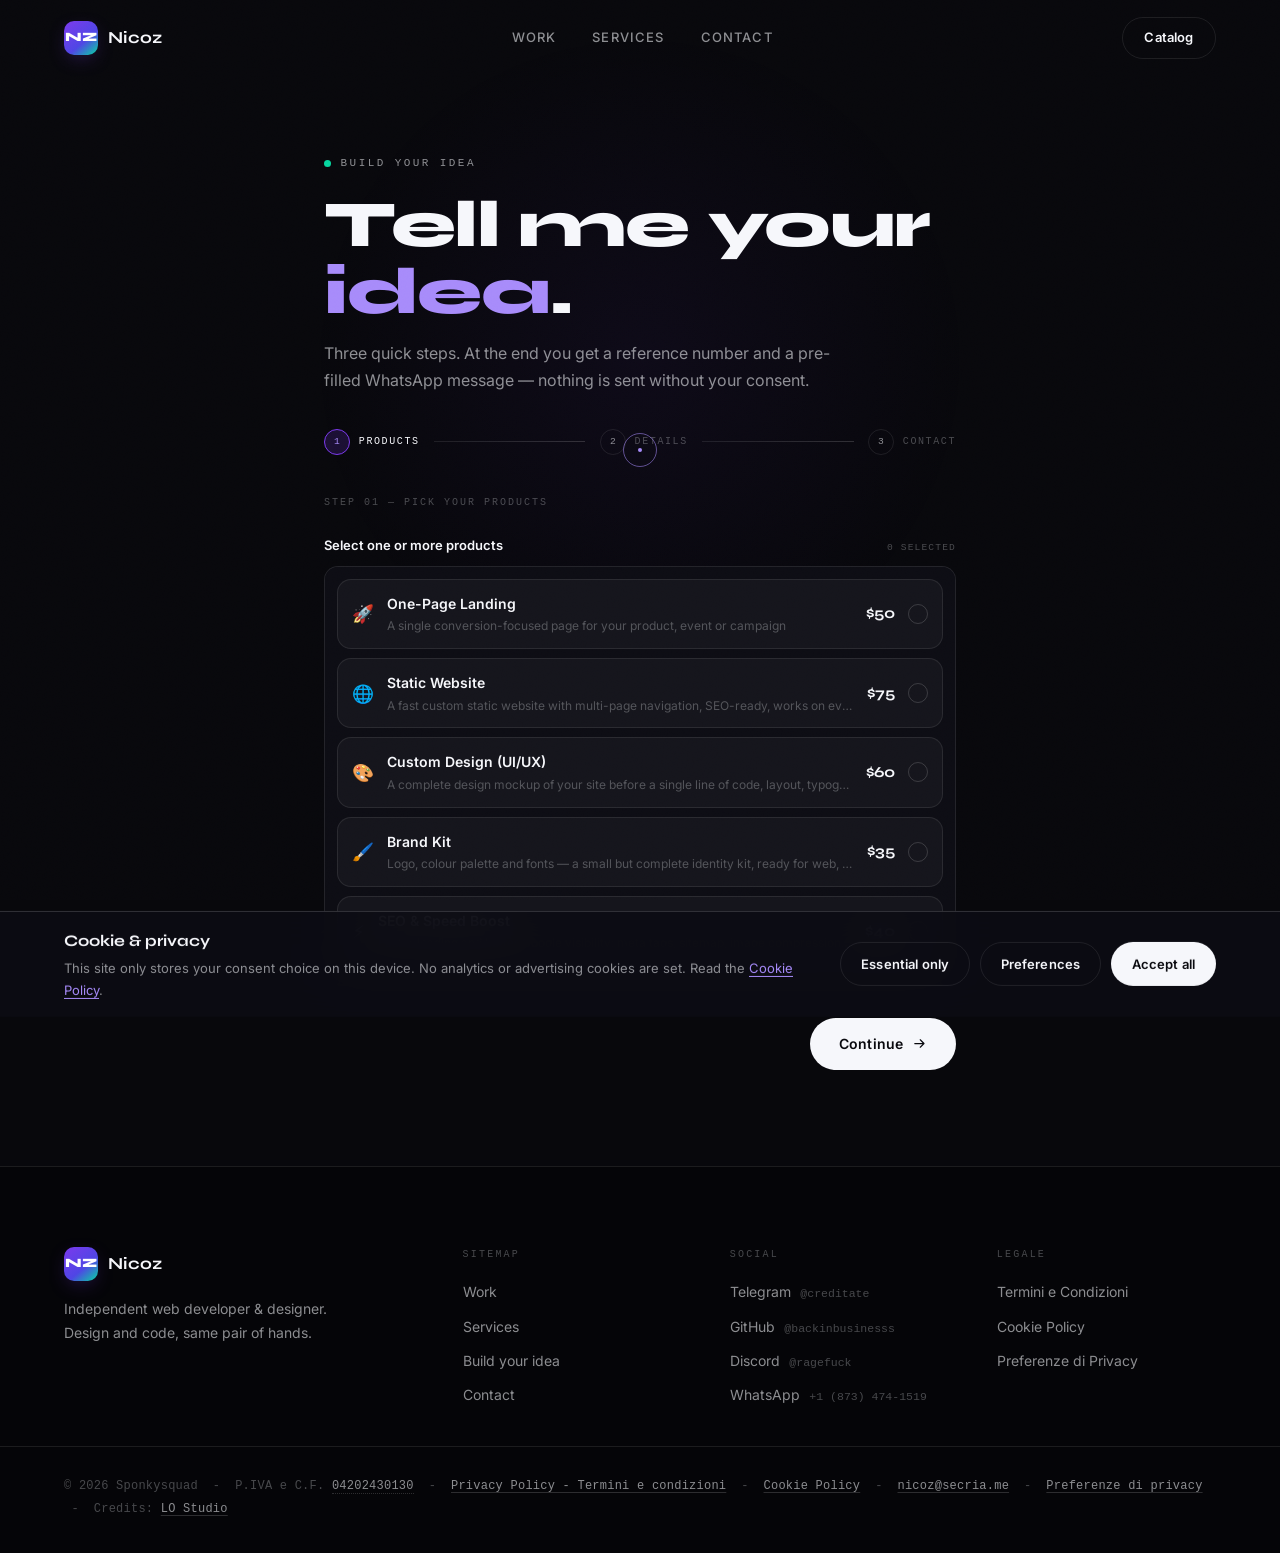
==== build.html @ 2b66bd03 "feat: catalogo servizi 4 categorie (Website/Discord/Telegram/App) + wizard Build Your Idea + fab; co" ====
<!DOCTYPE html>
<html lang="en">
<head>
  <meta charset="UTF-8" />
  <meta name="viewport" content="width=device-width, initial-scale=1.0" />
  <title>Nicoz — Build Your Idea</title>
  <meta name="description" content="Tell Nicoz about your project in three quick steps: pick the products, describe the idea, leave a contact. You get a reference number and a pre-filled WhatsApp message." />
  <meta name="theme-color" content="#08080c" />
  <meta name="color-scheme" content="dark" />

  <meta property="og:type" content="website" />
  <meta property="og:title" content="Nicoz — Build Your Idea" />
  <meta property="og:description" content="Describe your project in three steps and get a reference number right away." />
  <meta property="og:url" content="https://backinbusinesss.github.io/nicoz/build.html" />

  <link rel="icon" href="data:image/svg+xml,%3Csvg xmlns='http://www.w3.org/2000/svg' viewBox='0 0 64 64'%3E%3Crect width='64' height='64' rx='14' fill='%2308080c'/%3E%3Ctext x='32' y='43' font-family='Helvetica,Arial,sans-serif' font-size='30' font-weight='700' text-anchor='middle' fill='%237c3aed'%3ENZ%3C/text%3E%3C/svg%3E" />

  <link rel="preconnect" href="https://fonts.googleapis.com" />
  <link rel="preconnect" href="https://fonts.gstatic.com" crossorigin />
  <link href="https://fonts.googleapis.com/css2?family=Syne:wght@400;600;700;800&family=Inter:wght@300;400;500;600&display=swap" rel="stylesheet" />
  <link rel="stylesheet" href="css/style.css" />
  <link rel="stylesheet" href="css/catalog.css" />
</head>
<body data-page="build">

  <a class="skip-link" href="#main">Skip to content</a>

  <!-- ══ AMBIENT LAYERS ══ -->
  <div id="spotlight" aria-hidden="true"></div>
  <div id="cursor" aria-hidden="true"><span class="cursor-dot"></span></div>

  <!-- ══ HEADER ══ -->
  <header id="nav">
    <div class="nav-inner">
      <a href="index.html" class="nav-logo" aria-label="Nicoz — home">
        <span class="nav-logo-mark">NZ</span>
        <span class="nav-logo-word">Nicoz</span>
      </a>

      <nav class="nav-links" aria-label="Primary">
        <a href="index.html#projects" class="nav-link">Work</a>
        <a href="catalogo.html" class="nav-link">Services</a>
        <a href="index.html#contact" class="nav-link">Contact</a>
      </nav>

      <div class="nav-end">
        <a href="catalogo.html" class="btn btn-ghost nav-cta">Catalog</a>
        <button id="nav-toggle" class="nav-toggle" aria-label="Open menu" aria-expanded="false" aria-controls="nav-panel">
          <span></span><span></span>
        </button>
      </div>
    </div>
  </header>

  <div id="nav-panel" class="nav-panel" aria-hidden="true">
    <nav class="nav-panel-links" aria-label="Mobile">
      <a href="index.html#projects"><em>01</em>Work</a>
      <a href="catalogo.html"><em>02</em>Services</a>
      <a href="index.html#contact"><em>03</em>Contact</a>
    </nav>
    <div class="nav-panel-foot">
      <a href="https://t.me/creditate" target="_blank" rel="noopener">Telegram</a>
      <a href="https://github.com/backinbusinesss" target="_blank" rel="noopener">GitHub</a>
      <a href="https://discord.com/users/1417869399423062197" target="_blank" rel="noopener">Discord</a>
    </div>
  </div>

  <main id="main" class="c-main">
    <section class="wiz container" id="wiz">

      <!-- head -->
      <div class="wiz-head">
        <p class="eyebrow"><span class="blink-dot"></span> Build your idea</p>
        <h1 class="h2">Tell me your <em>idea</em>.</h1>
        <p>
          Three quick steps. At the end you get a reference number and a
          pre-filled WhatsApp message — nothing is sent without your consent.
        </p>
      </div>

      <!-- progress -->
      <div class="wiz-progress" aria-hidden="true">
        <div class="wp-item" data-step="1"><span class="wp-num">1</span><span>Products</span></div>
        <div class="wp-line"></div>
        <div class="wp-item" data-step="2"><span class="wp-num">2</span><span>Details</span></div>
        <div class="wp-line"></div>
        <div class="wp-item" data-step="3"><span class="wp-num">3</span><span>Contact</span></div>
      </div>

      <!-- ── STEP 1 — PRODUCTS ── -->
      <div class="wiz-panel active" id="step-1" data-step="1">
        <p class="wiz-panel-head">Step 01 — Pick your products</p>

        <div class="wiz-field">
          <div class="wiz-label">
            <span>Select one or more products</span>
            <small id="wiz-chip-count">0 selected</small>
          </div>
          <div class="wiz-chips" id="wiz-chips" role="group" aria-label="Product selection"></div>
          <p class="wiz-error" id="err-products">Select at least one product to continue.</p>
        </div>

        <div class="wiz-actions">
          <span></span>
          <button type="button" class="btn btn-solid wiz-next">
            <span>Continue</span>
            <svg viewBox="0 0 20 20" fill="currentColor" aria-hidden="true"><path fill-rule="evenodd" d="M3 10a.75.75 0 01.75-.75h10.19L10.47 5.53a.75.75 0 111.06-1.06l5 5a.75.75 0 010 1.06l-5 5a.75.75 0 11-1.06-1.06l3.47-3.47H3.75A.75.75 0 013 10z" clip-rule="evenodd"/></svg>
          </button>
        </div>
      </div>

      <!-- ── STEP 2 — PROJECT DETAILS ── -->
      <div class="wiz-panel" id="step-2" data-step="2">
        <p class="wiz-panel-head">Step 02 — Project details</p>

        <div class="wiz-field">
          <label class="wiz-label" for="f-project"><span>Project name <small style="text-transform:none;letter-spacing:0;">(optional)</small></span></label>
          <input class="wiz-input" id="f-project" type="text" maxlength="80"
                 placeholder="e.g. Bakery store, DJ portfolio, club site…" />
        </div>

        <div class="wiz-field">
          <label class="wiz-label" for="f-desc">
            <span>Describe your idea</span>
            <small><span id="desc-count">0</span>/500</small>
          </label>
          <textarea class="wiz-textarea" id="f-desc" maxlength="500"
            placeholder="What is it, who is it for, what should it do?"></textarea>
          <p class="wiz-error" id="err-desc">Write at least 10 characters.</p>
        </div>

        <div class="wiz-field">
          <div class="wiz-label">
            <span>Do you already have a design or mockup?</span>
            <small>optional</small>
          </div>
          <div class="wiz-options" id="f-design" role="group" aria-label="Design ready?"></div>
        </div>

        <div class="wiz-field" id="file-field">
          <div class="wiz-label">
            <span>Attach the mockup</span>
            <small>optional · image or PDF · max 5 MB</small>
          </div>
          <label class="wiz-file">
            <input type="file" id="f-file" accept="image/png,image/jpeg,image/webp,image/gif,application/pdf" />
            <svg viewBox="0 0 20 20" fill="currentColor" aria-hidden="true"><path fill-rule="evenodd" d="M10 3.75a.75.75 0 01.75.75v4.75h4.75a.75.75 0 010 1.5h-4.75v4.75a.75.75 0 01-1.5 0v-4.75H4.75a.75.75 0 010-1.5h4.75V4.5A.75.75 0 0110 3.75z" clip-rule="evenodd"/></svg>
            <b id="f-file-label">Attach optional file</b>
            <i>png · jpg · webp · gif · pdf</i>
          </label>
          <p class="wiz-hint">Without a backend this file is not uploaded — you can attach it in the WhatsApp chat.</p>
          <p class="wiz-error" id="err-file"></p>
        </div>

        <div class="wiz-field">
          <div class="wiz-label">
            <span>Do you need a domain or hosting?</span>
            <small>optional</small>
          </div>
          <div class="wiz-options" id="f-domain" role="group" aria-label="Domain or hosting?"></div>
        </div>

        <div class="wiz-field">
          <label class="wiz-label" for="f-date">
            <span>When would you like to launch?</span>
            <small>optional</small>
          </label>
          <input class="wiz-input" id="f-date" type="date" />
        </div>

        <div class="wiz-field">
          <div class="wiz-label">
            <span>Rough budget</span>
            <small>optional</small>
          </div>
          <div class="wiz-options" id="f-budget" role="group" aria-label="Budget range"></div>
        </div>

        <div class="wiz-actions">
          <button type="button" class="btn btn-ghost wiz-back">
            <svg viewBox="0 0 20 20" fill="currentColor" aria-hidden="true"><path fill-rule="evenodd" d="M17 10a.75.75 0 01-.75.75H6.06l3.47 3.47a.75.75 0 11-1.06 1.06l-5-5a.75.75 0 010-1.06l5-5a.75.75 0 111.06 1.06L6.06 9.25H16.25A.75.75 0 0117 10z" clip-rule="evenodd"/></svg>
            <span>Back</span>
          </button>
          <button type="button" class="btn btn-solid wiz-next">
            <span>Continue</span>
            <svg viewBox="0 0 20 20" fill="currentColor" aria-hidden="true"><path fill-rule="evenodd" d="M3 10a.75.75 0 01.75-.75h10.19L10.47 5.53a.75.75 0 111.06-1.06l5 5a.75.75 0 010 1.06l-5 5a.75.75 0 11-1.06-1.06l3.47-3.47H3.75A.75.75 0 013 10z" clip-rule="evenodd"/></svg>
          </button>
        </div>
      </div>

      <!-- ── STEP 3 — CONTACT + REVIEW ── -->
      <div class="wiz-panel" id="step-3" data-step="3">
        <p class="wiz-panel-head">Step 03 — Contact &amp; send</p>

        <div class="wiz-field">
          <label class="wiz-label" for="f-name"><span>Your name</span></label>
          <input class="wiz-input" id="f-name" type="text" maxlength="80"
                 placeholder="First and last name" />
          <p class="wiz-error" id="err-name">Please enter your name.</p>
        </div>

        <div class="wiz-field">
          <label class="wiz-label" for="f-email"><span>Email</span></label>
          <input class="wiz-input" id="f-email" type="email" maxlength="120"
                 placeholder="you@example.com" autocomplete="email" />
          <p class="wiz-error" id="err-email">Please enter a valid email address.</p>
        </div>

        <div class="wiz-field">
          <label class="wiz-label" for="f-phone">
            <span>WhatsApp number</span>
            <small>optional</small>
          </label>
          <input class="wiz-input" id="f-phone" type="tel" maxlength="40"
                 placeholder="+39 ··· ··· ····" autocomplete="tel" />
          <p class="wiz-error" id="err-phone">Required when WhatsApp is your preferred channel.</p>
        </div>

        <div class="wiz-field">
          <div class="wiz-label">
            <span>Preferred contact channel</span>
            <small>optional</small>
          </div>
          <div class="wiz-options" id="f-channel" role="group" aria-label="Preferred channel"></div>
        </div>

        <div class="wiz-field">
          <label class="wiz-label" for="f-notes">
            <span>Extra notes</span>
            <small>optional</small>
          </label>
          <textarea class="wiz-textarea" id="f-notes" maxlength="500"
            placeholder="Anything else Nicoz should know…"></textarea>
        </div>

        <div class="wiz-field">
          <div class="wiz-label"><span>Summary</span><small>review before sending</small></div>
          <div class="wiz-review" id="wiz-review"></div>
        </div>

        <div class="wiz-actions">
          <button type="button" class="btn btn-ghost wiz-back">
            <svg viewBox="0 0 20 20" fill="currentColor" aria-hidden="true"><path fill-rule="evenodd" d="M17 10a.75.75 0 01-.75.75H6.06l3.47 3.47a.75.75 0 11-1.06 1.06l-5-5a.75.75 0 010-1.06l5-5a.75.75 0 111.06 1.06L6.06 9.25H16.25A.75.75 0 0117 10z" clip-rule="evenodd"/></svg>
            <span>Back</span>
          </button>
          <button type="button" class="btn btn-solid" id="wiz-submit">
            <span>Send request</span>
            <svg viewBox="0 0 20 20" fill="currentColor" aria-hidden="true"><path fill-rule="evenodd" d="M3 10a.75.75 0 01.75-.75h10.19L10.47 5.53a.75.75 0 111.06-1.06l5 5a.75.75 0 010 1.06l-5 5a.75.75 0 11-1.06-1.06l3.47-3.47H3.75A.75.75 0 013 10z" clip-rule="evenodd"/></svg>
          </button>
        </div>
      </div>

      <!-- ── SUCCESS ── -->
      <div class="wiz-panel" id="step-success" data-step="4">
        <div class="wiz-success">
          <span class="ws-check" aria-hidden="true">✓</span>
          <h2>Your request is ready.</h2>
          <span class="selectable ref" id="ws-ref">#IDEA-0000</span>
          <p>
            One more tap and it lands on WhatsApp, already filled with your
            products, details and contact info. You can edit the message
            before sending.
          </p>
          <div class="ws-actions">
            <a class="btn btn-solid" id="ws-wa" target="_blank" rel="noopener" href="#">
              <span>Open WhatsApp</span>
              <svg viewBox="0 0 20 20" fill="currentColor" aria-hidden="true"><path fill-rule="evenodd" d="M3 10a.75.75 0 01.75-.75h10.19L10.47 5.53a.75.75 0 111.06-1.06l5 5a.75.75 0 010 1.06l-5 5a.75.75 0 11-1.06-1.06l3.47-3.47H3.75A.75.75 0 013 10z" clip-rule="evenodd"/></svg>
            </a>
            <a class="btn btn-ghost" id="ws-mail" href="#">
              <span>Email instead</span>
              <svg viewBox="0 0 20 20" fill="currentColor" aria-hidden="true"><path fill-rule="evenodd" d="M3 10a.75.75 0 01.75-.75h10.19L10.47 5.53a.75.75 0 111.06-1.06l5 5a.75.75 0 010 1.06l-5 5a.75.75 0 11-1.06-1.06l3.47-3.47H3.75A.75.75 0 013 10z" clip-rule="evenodd"/></svg>
            </a>
          </div>
          <p class="ws-note">
            Tip: keep the reference number — quote it in any follow-up.
            You can also reach Nicoz directly at
            <a href="mailto:nicoz@secria.me" style="color: var(--mint);">nicoz@secria.me</a>.
          </p>
        </div>
      </div>

    </section>
  </main>

  <!-- ═══════════════════════════════
       FOOTER
  ═══════════════════════════════ -->
  <footer id="footer">
    <div class="container footer-grid">

      <div class="footer-brand">
        <a href="index.html" class="nav-logo" aria-label="Nicoz — home">
          <span class="nav-logo-mark">NZ</span>
          <span class="nav-logo-word">Nicoz</span>
        </a>
        <p class="footer-tag">Independent web developer &amp; designer. Design and code, same pair of hands.</p>
      </div>

      <nav class="footer-col" aria-label="Footer sitemap">
        <h4>Sitemap</h4>
        <a href="index.html#projects">Work</a>
        <a href="catalogo.html">Services</a>
        <a href="build.html">Build your idea</a>
        <a href="index.html#contact">Contact</a>
      </nav>

      <nav class="footer-col" aria-label="Footer social">
        <h4>Social</h4>
        <a href="https://t.me/creditate" target="_blank" rel="noopener">Telegram <span>@creditate</span></a>
        <a href="https://github.com/backinbusinesss" target="_blank" rel="noopener">GitHub <span>@backinbusinesss</span></a>
        <a href="https://discord.com/users/1417869399423062197" target="_blank" rel="noopener">Discord <span>@ragefuck</span></a>
        <a href="https://wa.me/18734741519" target="_blank" rel="noopener">WhatsApp <span>+1 (873) 474-1519</span></a>
      </nav>

      <div class="footer-col" aria-label="Footer legal">
        <h4>Legale</h4>
        <a href="termini.html">Termini e Condizioni</a>
        <a href="cookie.html">Cookie Policy</a>
        <a href="cookie.html#preferenze" data-open-consent>Preferenze di Privacy</a>
      </div>

    </div>

    <div class="container footer-legal">
      <p class="footer-vat">
        © 2026 Sponkysquad &nbsp;-&nbsp; P.IVA e C.F. <span class="selectable">04202430130</span>
        &nbsp;-&nbsp;
        <a href="https://www.sponkysquad.it/wp-content/themes/foundation/documents/termini-condizioni-sponkyquad.pdf" target="_blank" rel="noopener noreferrer">Privacy Policy - Termini e condizioni</a>
        &nbsp;-&nbsp;
        <a href="https://www.iubenda.com/privacy-policy/33780354/cookie-policy" target="_blank" rel="noopener noreferrer">Cookie Policy</a>
        &nbsp;-&nbsp;
        <a href="mailto:nicoz@secria.me">nicoz@secria.me</a>
        &nbsp;-&nbsp;
        <a href="#" data-open-consent>Preferenze di privacy</a>
        &nbsp;-&nbsp;
        Credits: <a href="https://www.linoolmostudio.it/" target="_blank" rel="noopener noreferrer">LO Studio</a>
      </p>
    </div>
  </footer>

  <!-- ══ CONSENT BANNER ══ -->
  <div id="consent" class="consent" role="dialog" aria-modal="false" aria-labelledby="consent-title" aria-hidden="true">
    <div class="consent-inner">
      <div class="consent-copy">
        <h3 id="consent-title">Cookie &amp; privacy</h3>
        <p>
          This site only stores your consent choice on this device.
          No analytics or advertising cookies are set.
          Read the <a href="cookie.html">Cookie Policy</a>.
        </p>
      </div>
      <div class="consent-actions">
        <button class="btn btn-ghost" data-consent="essential">Essential only</button>
        <button class="btn btn-ghost" data-open-consent>Preferences</button>
        <button class="btn btn-solid" data-consent="all">Accept all</button>
      </div>
    </div>
  </div>

  <!-- ══ CONSENT PREFERENCES MODAL ══ -->
  <div id="consent-modal" class="modal" role="dialog" aria-modal="true" aria-labelledby="modal-title" aria-hidden="true">
    <div class="modal-backdrop" data-close-modal></div>
    <div class="modal-panel">
      <header class="modal-head">
        <h3 id="modal-title">Privacy preferences</h3>
        <button class="modal-close" data-close-modal aria-label="Close preferences">✕</button>
      </header>

      <div class="modal-body">
        <label class="toggle is-locked">
          <span>
            <b>Strictly necessary</b>
            <i>Required to remember this choice. Always active.</i>
          </span>
          <input type="checkbox" checked disabled />
          <em class="switch" aria-hidden="true"></em>
        </label>

        <label class="toggle">
          <span>
            <b>Experience</b>
            <i>Remembers interface preferences such as reduced motion.</i>
          </span>
          <input type="checkbox" data-consent-key="experience" />
          <em class="switch" aria-hidden="true"></em>
        </label>

        <label class="toggle">
          <span>
            <b>Analytics</b>
            <i>Reserved. No analytics tool is installed on this site today.</i>
          </span>
          <input type="checkbox" data-consent-key="analytics" />
          <em class="switch" aria-hidden="true"></em>
        </label>

        <p class="modal-foot">
          Full detail in the <a href="cookie.html">Cookie Policy</a>.
          You can change this at any time from the footer.
        </p>
      </div>

      <footer class="modal-actions">
        <button class="btn btn-ghost" data-consent="essential">Essential only</button>
        <button class="btn btn-solid" data-consent="save">Save preferences</button>
      </footer>
    </div>
  </div>

  <script src="https://cdnjs.cloudflare.com/ajax/libs/gsap/3.12.2/gsap.min.js"></script>
  <script src="js/app.js"></script>
  <script src="js/fab.js"></script>
  <script src="js/build.js"></script>
</body>
</html>
---- css/style.css ----
/* ═══════════════════════════════════════════════════════════
   NICOZ PORTFOLIO
   Tokens → base → cursor/loader → nav → hero → reel → about
   → contact → footer → consent → legal → responsive
   ═══════════════════════════════════════════════════════════ */

/* ── 1. TOKENS ─────────────────────────────────────────── */
:root {
  --bg:        #08080c;
  --bg-raise:  #0d0d14;
  --bg-sunken: #050508;
  --surface:   rgba(255,255,255,.035);
  --border:    rgba(255,255,255,.09);
  --border-str:rgba(255,255,255,.16);

  --violet:    #7c3aed;
  --violet-2:  #a78bfa;
  --mint:      #06d6a0;
  --white:     #f6f7fb;
  --muted:     rgba(246,247,251,.56);
  --dimmed:    rgba(246,247,251,.28);

  --font-h:    'Syne', system-ui, sans-serif;
  --font-b:    'Inter', system-ui, sans-serif;
  --font-m:    ui-monospace, SFMono-Regular, 'SF Mono', Menlo, Consolas, monospace;

  --ease:      cubic-bezier(.16,1,.3,1);
  --ease-io:   cubic-bezier(.65,0,.35,1);

  --pad-x:     clamp(1.25rem, 5vw, 4rem);
  --maxw:      1320px;
  --sect-y:    clamp(6rem, 13vh, 10rem);
  --r-sm:      8px;
  --r-md:      14px;
  --r-lg:      22px;
  --r-pill:    100px;
}

/* ── 2. BASE ───────────────────────────────────────────── */
*, *::before, *::after { box-sizing: border-box; margin: 0; padding: 0; }

html { scroll-behavior: smooth; -webkit-text-size-adjust: 100%; }

body {
  background: var(--bg);
  color: var(--white);
  font-family: var(--font-b);
  font-size: 1rem;
  line-height: 1.65;
  font-weight: 400;
  -webkit-font-smoothing: antialiased;
  -moz-osx-font-smoothing: grayscale;
  overflow-x: hidden;
  text-rendering: optimizeLegibility;
}

img, svg, canvas { display: block; max-width: 100%; }
a { color: inherit; text-decoration: none; }
button { font: inherit; color: inherit; background: none; border: none; cursor: pointer; }
em { font-style: normal; color: var(--violet-2); }

/* Text selection is off by design; legal pages and anything marked
   .selectable stay copyable (people copy the P.IVA, addresses, keys). */
* { -webkit-user-select: none; user-select: none; }
.legal-page, .selectable, .legal-page * { -webkit-user-select: text; user-select: text; }
.legal-page { cursor: auto; }
.legal-page #cursor, .legal-page #spotlight { display: none; }

::selection { background: var(--violet); color: #fff; }
::-webkit-scrollbar { width: 6px; }
::-webkit-scrollbar-track { background: var(--bg-sunken); }
::-webkit-scrollbar-thumb { background: #2a2440; border-radius: 3px; }
::-webkit-scrollbar-thumb:hover { background: var(--violet); }

:focus-visible {
  outline: 2px solid var(--mint);
  outline-offset: 3px;
  border-radius: 4px;
}

.container { width: 100%; max-width: var(--maxw); margin-inline: auto; padding-inline: var(--pad-x); }

.sr-only {
  position: absolute; width: 1px; height: 1px;
  padding: 0; margin: -1px; overflow: hidden;
  clip: rect(0,0,0,0); white-space: nowrap; border: 0;
}

.skip-link {
  position: fixed; top: -100px; left: var(--pad-x);
  z-index: 10000;
  background: var(--violet); color: #fff;
  padding: .75rem 1.25rem; border-radius: 0 0 var(--r-sm) var(--r-sm);
  font-size: .85rem; font-weight: 600;
  transition: top .25s var(--ease);
}
.skip-link:focus { top: 0; }

/* ── 3. TYPOGRAPHY SCALE ───────────────────────────────── */
.h2 {
  font-family: var(--font-h);
  font-size: clamp(2.25rem, 5.2vw, 4.1rem);
  font-weight: 800;
  line-height: 1.02;
  letter-spacing: -.02em;
}

.eyebrow {
  display: inline-flex;
  align-items: center;
  gap: .6rem;
  font-family: var(--font-m);
  font-size: .6875rem;
  font-weight: 500;
  letter-spacing: .22em;
  text-transform: uppercase;
  color: var(--violet-2);
}

.blink-dot {
  width: 7px; height: 7px; flex: none;
  border-radius: 50%;
  background: var(--mint);
  box-shadow: 0 0 0 0 rgba(6,214,160,.55);
  animation: blink 2.4s ease-out infinite;
}
@keyframes blink {
  0%   { box-shadow: 0 0 0 0 rgba(6,214,160,.5); opacity: 1; }
  60%  { box-shadow: 0 0 0 7px rgba(6,214,160,0); opacity: .75; }
  100% { box-shadow: 0 0 0 0 rgba(6,214,160,0); opacity: 1; }
}

/* ── 4. BUTTONS ────────────────────────────────────────── */
.btn {
  --btn-bg: transparent;
  --btn-fg: var(--white);
  --btn-bd: var(--border);
  display: inline-flex; align-items: center; justify-content: center; gap: .55rem;
  font-size: .875rem; font-weight: 600; letter-spacing: .01em;
  padding: .85rem 1.75rem;
  border-radius: var(--r-pill);
  border: 1px solid var(--btn-bd);
  background: var(--btn-bg);
  color: var(--btn-fg);
  position: relative;
  transition: background .3s var(--ease), border-color .3s var(--ease),
              color .3s var(--ease), box-shadow .3s var(--ease);
}
.btn svg { width: 17px; height: 17px; }

.btn-solid {
  --btn-bg: var(--white);
  --btn-fg: #0a0a0f;
  --btn-bd: transparent;
}
.btn-solid:hover { box-shadow: 0 12px 34px -12px rgba(255,255,255,.42); }

.btn-ghost:hover { --btn-bd: var(--border-str); --btn-fg: #fff; }

/* ── 5. CUSTOM CURSOR ──────────────────────────────────── */
#cursor {
  position: fixed; top: 0; left: 0;
  width: 34px; height: 34px;
  border: 1px solid rgba(167,139,250,.55);
  border-radius: 50%;
  pointer-events: none;
  z-index: 9990;
  transform: translate(-50%,-50%);
  transition: width .3s var(--ease), height .3s var(--ease),
              border-color .3s var(--ease), opacity .3s var(--ease);
  will-change: transform;
}
#cursor .cursor-dot {
  position: absolute; top: 50%; left: 50%;
  width: 4px; height: 4px; border-radius: 50%;
  background: var(--violet-2);
  transform: translate(-50%,-50%);
  transition: background .3s var(--ease), transform .3s var(--ease);
}
#cursor.is-hover  { width: 58px; height: 58px; border-color: rgba(6,214,160,.55); }
#cursor.is-hover .cursor-dot { background: var(--mint); transform: translate(-50%,-50%) scale(.7); }
#cursor.is-down   { width: 22px; height: 22px; border-color: var(--mint); }

@media (hover: none), (pointer: coarse) {
  #cursor, #spotlight { display: none !important; }
}
@media (hover: hover) and (pointer: fine) {
  body, a, button, label, input { cursor: none; }
}

/* ── 6. LOADER ─────────────────────────────────────────── */
#loader {
  position: fixed; inset: 0;
  z-index: 9500;
  background: var(--bg);
  display: flex; flex-direction: column;
  align-items: center; justify-content: center;
  gap: 1.75rem;
  transition: opacity .7s var(--ease), visibility .7s;
}
#loader.out { opacity: 0; visibility: hidden; }
.loader-mark {
  font-family: var(--font-h);
  font-size: clamp(2.5rem, 9vw, 5.5rem);
  font-weight: 800;
  letter-spacing: .3em;
  padding-left: .3em; /* optically re-centre the tracking */
  color: var(--white);
  animation: loaderMark 1s var(--ease) both;
}
@keyframes loaderMark {
  from { opacity: 0; transform: translateY(14px); letter-spacing: .5em; }
  to   { opacity: 1; transform: none; }
}
.loader-track {
  width: min(220px, 50vw); height: 2px;
  background: rgba(255,255,255,.09);
  overflow: hidden;
}
.loader-fill {
  display: block; height: 100%; width: 0;
  background: linear-gradient(90deg, var(--violet), var(--mint));
  animation: loaderFill 1.35s var(--ease) forwards;
}
@keyframes loaderFill { to { width: 100%; } }
.loader-meta {
  font-family: var(--font-m);
  font-size: .625rem; letter-spacing: .2em;
  text-transform: uppercase; color: var(--dimmed);
}

/* ── 7. NAV ────────────────────────────────────────────── */
#nav {
  position: fixed; inset: 0 0 auto 0;
  z-index: 900;
  transition: background .35s var(--ease), border-color .35s var(--ease);
  border-bottom: 1px solid transparent;
}
#nav.scrolled {
  background: rgba(8,8,12,.82);
  backdrop-filter: blur(18px) saturate(1.2);
  -webkit-backdrop-filter: blur(18px) saturate(1.2);
  border-bottom-color: var(--border);
}
.nav-inner {
  height: 76px;
  display: flex; align-items: center; justify-content: space-between;
  gap: 2rem;
  padding-inline: var(--pad-x);
}

.nav-logo { display: inline-flex; align-items: center; gap: .6rem; }
.nav-logo-mark {
  display: grid; place-items: center;
  width: 34px; height: 34px;
  border-radius: 10px;
  background: linear-gradient(140deg, var(--violet), #4f46e5 60%, var(--mint));
  color: #fff;
  font-family: var(--font-h); font-size: .8rem; font-weight: 800;
  letter-spacing: .02em;
  box-shadow: 0 6px 22px -10px rgba(124,58,237,.9);
}
.nav-logo-word {
  font-family: var(--font-h);
  font-size: 1.05rem; font-weight: 700; letter-spacing: .01em;
}

.nav-links { display: flex; gap: 2.25rem; }
.nav-link {
  position: relative;
  font-size: .8125rem; font-weight: 500;
  letter-spacing: .09em; text-transform: uppercase;
  color: var(--muted);
  padding-block: .35rem;
  transition: color .3s var(--ease);
}
.nav-link::after {
  content: ''; position: absolute; left: 0; bottom: 0;
  width: 100%; height: 1px;
  background: var(--violet-2);
  transform: scaleX(0); transform-origin: right;
  transition: transform .35s var(--ease);
}
.nav-link:hover { color: var(--white); }
.nav-link:hover::after { transform: scaleX(1); transform-origin: left; }

.nav-end { display: flex; align-items: center; gap: .75rem; }
.nav-cta { padding: .6rem 1.35rem; font-size: .8125rem; }

.nav-toggle {
  display: none;
  width: 42px; height: 42px;
  border: 1px solid var(--border);
  border-radius: 50%;
  position: relative;
}
.nav-toggle span {
  position: absolute; left: 50%; top: 50%;
  width: 16px; height: 1.5px;
  background: var(--white);
  transition: transform .35s var(--ease);
}
.nav-toggle span:nth-child(1) { transform: translate(-50%,-4px); }
.nav-toggle span:nth-child(2) { transform: translate(-50%, 4px); }
body.menu-open .nav-toggle span:nth-child(1) { transform: translate(-50%,-50%) rotate(45deg); }
body.menu-open .nav-toggle span:nth-child(2) { transform: translate(-50%,-50%) rotate(-45deg); }

.nav-panel {
  position: fixed; inset: 0;
  /* Sibling of #nav: 890 sits above page content but below the header bar
     (900), so the logo and the close button stay clickable over the panel. */
  z-index: 890;
  width: 100%;
  height: 100vh;
  height: 100svh;
  overflow-y: auto;
  background: var(--bg);
  padding: 6.5rem var(--pad-x) 3rem;
  display: flex; flex-direction: column; justify-content: space-between;
  opacity: 0; visibility: hidden;
  transition: opacity .4s var(--ease), visibility .4s;
}
body.menu-open .nav-panel { opacity: 1; visibility: visible; }
.nav-panel-links { display: flex; flex-direction: column; gap: .25rem; }
.nav-panel-links a {
  display: flex; align-items: baseline; gap: 1rem;
  font-family: var(--font-h);
  font-size: clamp(2.25rem, 11vw, 3.5rem);
  font-weight: 800; line-height: 1.25;
  border-bottom: 1px solid var(--border);
  padding-block: .6rem;
}
.nav-panel-links a em {
  font-family: var(--font-m);
  font-size: .75rem; letter-spacing: .1em;
  color: var(--violet-2);
}
.nav-panel-foot { display: flex; flex-wrap: wrap; gap: 1.5rem; }
.nav-panel-foot a {
  font-family: var(--font-m); font-size: .75rem;
  letter-spacing: .12em; text-transform: uppercase;
  color: var(--muted);
}

/* ── 8. HERO ───────────────────────────────────────────── */
#hero {
  position: relative;
  min-height: 100svh;
  display: flex; align-items: center;
  overflow: hidden;
  isolation: isolate;
}
#three-bg {
  position: absolute; inset: 0;
  width: 100%; height: 100%;
  z-index: -2;
  background:
    radial-gradient(ellipse 70% 55% at 62% 38%, rgba(124,58,237,.17) 0%, transparent 62%),
    radial-gradient(ellipse 55% 45% at 18% 74%, rgba(6,214,160,.07) 0%, transparent 58%),
    linear-gradient(180deg, var(--bg) 0%, #0a0a11 55%, var(--bg) 100%);
}
.hero-grid-overlay {
  position: absolute; inset: 0;
  z-index: -1;
  background-image:
    linear-gradient(rgba(124,58,237,.055) 1px, transparent 1px),
    linear-gradient(90deg, rgba(124,58,237,.055) 1px, transparent 1px);
  background-size: 72px 72px;
  mask-image: radial-gradient(ellipse 90% 70% at 50% 45%, #000 25%, transparent 78%);
  -webkit-mask-image: radial-gradient(ellipse 90% 70% at 50% 45%, #000 25%, transparent 78%);
  animation: gridDrift 26s linear infinite;
}
@keyframes gridDrift {
  to { background-position: 72px 72px, 72px 72px; }
}

.hero-inner { position: relative; z-index: 2; padding-block: 9rem 8rem; }

.hero-eyebrow { margin-bottom: 1.75rem; }

.hero-name {
  font-family: var(--font-h);
  font-size: clamp(4.25rem, 17.5vw, 15rem);
  font-weight: 800;
  line-height: .84;
  letter-spacing: -.035em;
  margin-bottom: 1.5rem;
}
.hero-name .word { display: inline-block; overflow: hidden; vertical-align: bottom; }
.hero-name .word > span { display: inline-block; will-change: transform; }

.hero-role {
  font-family: var(--font-h);
  font-size: clamp(.95rem, 2.2vw, 1.5rem);
  font-weight: 500;
  letter-spacing: .12em;
  text-transform: uppercase;
  color: var(--muted);
  margin-bottom: 1.5rem;
  display: flex; flex-wrap: wrap; align-items: center; gap: .6rem;
}
.hero-role .sep { color: var(--violet); }

.hero-desc {
  max-width: 34ch;
  font-size: clamp(1rem, 1.6vw, 1.2rem);
  line-height: 1.7;
  color: var(--muted);
  margin-bottom: 2.5rem;
}
.hero-desc em { color: var(--white); font-weight: 500; }

.hero-cta { display: flex; flex-wrap: wrap; gap: .875rem; }

.hero-meta {
  position: absolute;
  right: var(--pad-x); bottom: clamp(2.5rem, 8vh, 5rem);
  z-index: 2;
  display: flex; flex-direction: column; gap: 1.25rem;
  text-align: right;
}
.hero-meta dt {
  font-family: var(--font-m);
  font-size: .625rem; letter-spacing: .2em;
  text-transform: uppercase; color: var(--dimmed);
  margin-bottom: .3rem;
}
.hero-meta dd {
  font-size: .8125rem; color: var(--muted);
  display: flex; align-items: center; justify-content: flex-end; gap: .5rem;
}

.hero-scroll-hint {
  position: absolute;
  left: var(--pad-x); bottom: clamp(2rem, 6vh, 3.5rem);
  z-index: 2;
  display: flex; align-items: center; gap: .75rem;
}
.hero-scroll-hint span {
  font-family: var(--font-m);
  font-size: .625rem; letter-spacing: .22em;
  text-transform: uppercase; color: var(--dimmed);
}
.hero-scroll-hint i {
  width: 60px; height: 1px;
  background: linear-gradient(90deg, var(--violet), transparent);
  transform-origin: left;
  animation: scrollLine 2.4s var(--ease-io) infinite;
}
@keyframes scrollLine {
  0%,100% { transform: scaleX(.3); opacity: .5; }
  50%     { transform: scaleX(1);   opacity: 1; }
}

/* ── 9. MARQUEE ────────────────────────────────────────── */
.marquee {
  overflow: hidden;
  padding-block: 1.1rem;
  background: var(--bg-raise);
  border-block: 1px solid var(--border);
  mask-image: linear-gradient(90deg, transparent, #000 8%, #000 92%, transparent);
  -webkit-mask-image: linear-gradient(90deg, transparent, #000 8%, #000 92%, transparent);
}
.marquee-track {
  display: flex; align-items: center; gap: 2.25rem;
  width: max-content;
  animation: marquee 34s linear infinite;
}
.marquee-track span {
  font-family: var(--font-m);
  font-size: .7rem; font-weight: 500;
  letter-spacing: .22em; text-transform: uppercase;
  color: var(--muted);
}
.marquee-track i { color: var(--violet); font-style: normal; font-size: .6rem; }
@keyframes marquee { to { transform: translateX(-50%); } }

/* ── 10. PROJECTS REEL ─────────────────────────────────── */
#projects-wrapper { position: relative; }
#projects-sticky {
  position: sticky; top: 0;
  height: 100svh;
  overflow: hidden;
  perspective: 1200px;
  background: var(--bg);
}

.reel-counter {
  position: absolute; top: 100px; left: var(--pad-x);
  z-index: 6;
  font-family: var(--font-m);
  font-size: .6875rem; letter-spacing: .18em;
  color: var(--dimmed);
  display: flex; gap: .4rem;
}
.reel-counter #reelIndex { color: var(--white); }
.reel-counter-sep { color: var(--violet); }

.proj-intro {
  position: absolute; top: 50%; left: 50%;
  transform: translate(-50%,-50%);
  z-index: 5;
  text-align: center;
  width: min(90vw, 720px);
  transition: opacity .5s var(--ease), transform .5s var(--ease);
  pointer-events: none;
}
.proj-intro.hidden { opacity: 0; transform: translate(-50%,-58%); }
.proj-intro .h2 { margin-block: .85rem 1.1rem; }
.proj-intro-hint {
  font-family: var(--font-m);
  font-size: .6875rem; letter-spacing: .22em;
  text-transform: uppercase; color: var(--dimmed);
}
.proj-intro-hint::after { content: ' ↓'; animation: bounce 1s var(--ease-io) infinite alternate; }
@keyframes bounce { to { transform: translateY(5px); } }

.stage-3d {
  position: absolute; inset: 0;
  display: flex; align-items: center; justify-content: center;
  transform-style: preserve-3d;
  transition: filter .2s linear;
}
.stage-3d.fast-scroll { filter: blur(1.1px); }

/* ── 11. PROJECT CARD ──────────────────────────────────── */
.pcard {
  position: absolute;
  width: min(1060px, 92vw);
  display: grid;
  grid-template-columns: 1.25fr 1fr;
  gap: clamp(1.75rem, 4vw, 3.5rem);
  align-items: center;
  opacity: 0;
  pointer-events: none;
  will-change: transform, opacity;
}
.pcard.active { pointer-events: auto; }

.pcard-visual { perspective: 1400px; }

.pcard-info { display: flex; flex-direction: column; gap: 1rem; align-items: flex-start; }
.pcard-top {
  display: flex; align-items: center; gap: 1rem;
  width: 100%;
}
.pcard-index {
  font-family: var(--font-m);
  font-size: .6875rem; letter-spacing: .18em;
  color: var(--violet-2);
}
.pcard-year {
  margin-left: auto;
  font-family: var(--font-m);
  font-size: .625rem; letter-spacing: .14em;
  text-transform: uppercase;
  color: var(--dimmed);
}

.pcard-title {
  font-family: var(--font-h);
  font-size: clamp(1.9rem, 3.6vw, 3rem);
  font-weight: 800; line-height: 1; letter-spacing: -.02em;
}
.pcard-desc { font-size: .9375rem; line-height: 1.8; color: var(--muted); max-width: 42ch; }

.pcard-tags { display: flex; flex-wrap: wrap; gap: .4rem; list-style: none; }
.pcard-tags li {
  font-family: var(--font-m);
  font-size: .625rem; letter-spacing: .12em; text-transform: uppercase;
  color: var(--dimmed);
  border: 1px solid var(--border);
  border-radius: var(--r-pill);
  padding: .3rem .75rem;
}

.pcard-visit {
  display: inline-flex; align-items: center; gap: .5rem;
  font-size: .8125rem; font-weight: 600;
  letter-spacing: .1em; text-transform: uppercase;
  color: var(--mint);
  border-bottom: 1px solid rgba(6,214,160,.32);
  padding-bottom: .3rem;
  transition: gap .3s var(--ease), border-color .3s var(--ease);
}
.pcard-visit:hover { gap: .95rem; border-color: var(--mint); }
.visit-arrow { transition: transform .3s var(--ease); }
.pcard-visit:hover .visit-arrow { transform: translateX(3px); }

.pcard-note {
  font-family: var(--font-m);
  font-size: .625rem; letter-spacing: .06em;
  color: var(--dimmed);
  max-width: 40ch;
}

/* staggered reveal of the info column */
.pcard-info > * {
  opacity: 0;
  transform: translateY(16px);
  transition: opacity .5s var(--ease), transform .5s var(--ease);
}
.pcard.active .pcard-info > * { opacity: 1; transform: none; }
.pcard.active .pcard-info > :nth-child(1) { transition-delay: .04s; }
.pcard.active .pcard-info > :nth-child(2) { transition-delay: .1s; }
.pcard.active .pcard-info > :nth-child(3) { transition-delay: .16s; }
.pcard.active .pcard-info > :nth-child(4) { transition-delay: .22s; }
.pcard.active .pcard-info > :nth-child(5) { transition-delay: .28s; }
.pcard.active .pcard-info > :nth-child(6) { transition-delay: .34s; }
.pcard.active .pcard-info > :nth-child(7) { transition-delay: .4s; }

/* ── 12. BROWSER MOCKUP ────────────────────────────────── */
.mock {
  --a:  #7c3aed;
  --a2: #a78bfa;
  --mbg: #08080f;
  border: 1px solid var(--border-str);
  border-radius: var(--r-md);
  overflow: hidden;
  background: var(--mbg);
  box-shadow:
    0 0 0 1px rgba(255,255,255,.02),
    0 30px 70px -30px rgba(0,0,0,.9),
    0 0 90px -40px var(--a);
  transition: box-shadow .5s var(--ease), border-color .5s var(--ease);
}
.pcard.active .mock {
  border-color: color-mix(in srgb, var(--a) 45%, transparent);
  box-shadow:
    0 0 0 1px color-mix(in srgb, var(--a) 18%, transparent),
    0 34px 80px -32px rgba(0,0,0,.9),
    0 0 130px -40px var(--a);
}

.mock-bar {
  display: flex; align-items: center; gap: .4rem;
  padding: .6rem .85rem;
  background: rgba(255,255,255,.035);
  border-bottom: 1px solid rgba(255,255,255,.06);
}
.mock-bar i { width: 8px; height: 8px; border-radius: 50%; background: rgba(255,255,255,.16); flex: none; }
.mock-bar i:nth-child(1) { background: #ff5f57; }
.mock-bar i:nth-child(2) { background: #febc2e; }
.mock-bar i:nth-child(3) { background: #28c840; }
.mock-url {
  flex: 1; margin-inline: .5rem;
  font-family: var(--font-m);
  font-size: .58rem; letter-spacing: .02em;
  color: rgba(255,255,255,.4);
  background: rgba(255,255,255,.05);
  border-radius: var(--r-pill);
  padding: .25rem .7rem;
  text-align: center;
  overflow: hidden; text-overflow: ellipsis; white-space: nowrap;
}

.mock-body {
  position: relative;
  padding: .9rem 1rem 1.1rem;
  font-size: clamp(6.5px, 1.02vw, 10px);
  line-height: 1.5;
  background:
    radial-gradient(70% 45% at 50% 0%, color-mix(in srgb, var(--a) 16%, transparent), transparent 70%),
    var(--mbg);
  min-height: 20em;
  display: flex; flex-direction: column; gap: 1.1em;
}

.mock-nav { display: flex; align-items: center; gap: 1em; }
.mock-brand {
  font-family: var(--font-h);
  font-size: 1.15em; font-weight: 800; letter-spacing: -.01em;
  color: var(--a);
}
.mock-brand b { font-weight: 700; opacity: .7; font-size: .7em; letter-spacing: .1em; }
.mock-links { display: flex; gap: 1.1em; margin-left: auto; }
.mock-links b { font-weight: 500; font-size: .85em; color: rgba(255,255,255,.42); }
.mock-pill {
  font-size: .8em; font-weight: 700;
  color: #08080f;
  background: var(--a);
  padding: .32em .85em;
  border-radius: var(--r-pill);
}

.mock-hero { text-align: left; padding-block: .4em .2em; }
.mock-kicker {
  display: inline-block;
  font-family: var(--font-m);
  font-size: .72em; letter-spacing: .18em; text-transform: uppercase;
  color: var(--a2);
  border: 1px solid color-mix(in srgb, var(--a2) 35%, transparent);
  border-radius: var(--r-pill);
  padding: .2em .7em;
  margin-bottom: .8em;
}
.mock-hero h4 {
  font-family: var(--font-h);
  font-size: 2.6em; font-weight: 800; line-height: 1.02;
  letter-spacing: -.02em;
  margin-bottom: .45em;
}
.mock-hero p { font-size: .92em; color: rgba(255,255,255,.45); max-width: 32em; margin-bottom: 1em; }
.mock-btn {
  display: inline-block;
  font-size: .85em; font-weight: 700;
  color: #08080f;
  background: linear-gradient(120deg, var(--a), var(--a2));
  padding: .48em 1.2em;
  border-radius: var(--r-pill);
}

.mock-search {
  display: flex; align-items: center; gap: .5em;
  max-width: 24em;
  background: rgba(255,255,255,.055);
  border: 1px solid rgba(255,255,255,.1);
  border-radius: var(--r-pill);
  padding: .3em .3em .3em 1em;
}
.mock-search i {
  font-style: normal; flex: 1;
  font-family: var(--font-m); font-size: .8em;
  color: rgba(255,255,255,.34);
  overflow: hidden; text-overflow: ellipsis; white-space: nowrap;
}
.mock-search b {
  font-size: .8em; font-weight: 700;
  color: #08080f; background: var(--a);
  padding: .4em 1em; border-radius: var(--r-pill);
}

.mock-stats { display: flex; gap: 1.6em; }
.mock-stats span { display: flex; flex-direction: column; }
.mock-stats b {
  font-family: var(--font-h);
  font-size: 1.5em; font-weight: 800; color: var(--white); line-height: 1.1;
}
.mock-stats i {
  font-style: normal; font-size: .78em;
  letter-spacing: .1em; text-transform: uppercase;
  color: rgba(255,255,255,.35);
}

.mock-cards { display: grid; grid-template-columns: repeat(3, 1fr); gap: .6em; }
.mock-cards > span {
  display: flex; flex-direction: column; gap: .35em;
  background: rgba(255,255,255,.04);
  border: 1px solid rgba(255,255,255,.07);
  border-radius: .8em;
  padding: .85em .8em;
}
.mock-cards b {
  font-size: .95em; font-weight: 700; color: var(--white);
  display: flex; align-items: center; gap: .4em;
}
.mock-cards b em {
  font-family: var(--font-m);
  font-size: .58em; letter-spacing: .1em; text-transform: uppercase;
  color: var(--a);
  background: color-mix(in srgb, var(--a) 16%, transparent);
  border-radius: var(--r-pill);
  padding: .15em .5em;
}
.mock-cards i { font-style: normal; font-size: .78em; color: rgba(255,255,255,.4); line-height: 1.45; }
.mock-cards .is-featured { border-color: color-mix(in srgb, var(--a) 45%, transparent); background: color-mix(in srgb, var(--a) 10%, transparent); }

.mock-thumbs { display: grid; grid-template-columns: repeat(4, 1fr); gap: .55em; }
.mock-thumbs-6 { grid-template-columns: repeat(6, 1fr); }
.mock-thumbs span {
  aspect-ratio: 2/3;
  border-radius: .45em;
  background: linear-gradient(140deg, color-mix(in srgb, var(--a) 55%, #12121c), color-mix(in srgb, var(--a2) 40%, #0b0b12));
  position: relative; overflow: hidden;
}
.mock-thumbs span:nth-child(2n)  { background: linear-gradient(140deg, color-mix(in srgb, var(--a2) 50%, #14141f), color-mix(in srgb, var(--a) 30%, #09090f)); }
.mock-thumbs span:nth-child(3n)  { background: linear-gradient(140deg, color-mix(in srgb, var(--a) 30%, #1b1b28), color-mix(in srgb, var(--a2) 55%, #0c0c14)); }
.mock-thumbs span::after {
  content: ''; position: absolute; inset: 0;
  background: linear-gradient(180deg, transparent 45%, rgba(0,0,0,.55));
}

/* event agenda inside a mockup: real content beats empty poster blocks */
.mock-events { display: flex; flex-direction: column; gap: .5em; }
.mock-events > span {
  display: flex; align-items: center; gap: .9em;
  background: rgba(255,255,255,.04);
  border: 1px solid rgba(255,255,255,.07);
  border-left: .22em solid var(--a);
  border-radius: .55em;
  padding: .6em .8em;
}
.mock-ev-date {
  font-style: normal;
  display: flex; flex-direction: column; align-items: center;
  font-family: var(--font-h);
  font-weight: 800; font-size: 1.35em; line-height: 1;
  color: var(--white);
  flex: none; width: 2.4em;
}
.mock-ev-date small {
  font-family: var(--font-m);
  font-size: .42em; font-weight: 500;
  letter-spacing: .16em;
  color: var(--a2);
  margin-top: .2em;
}
.mock-events b { font-size: .92em; font-weight: 700; color: var(--white); }
.mock-events em {
  margin-left: auto; flex: none;
  font-family: var(--font-m);
  font-size: .66em; letter-spacing: .1em; text-transform: uppercase;
  color: rgba(255,255,255,.34);
}
.mock-partners {
  display: flex; align-items: center; gap: .5em;
  font-family: var(--font-m);
  font-size: .68em; letter-spacing: .12em; text-transform: uppercase;
  color: rgba(255,255,255,.3);
}
.mock-partners i {
  font-style: normal; flex: 1; height: 1px;
  background: linear-gradient(90deg, rgba(255,255,255,.14), transparent);
}

/* ── 13. REEL NAV ──────────────────────────────────────── */
.proj-dots {
  position: absolute; left: 50%; bottom: 2.25rem;
  transform: translateX(-50%);
  display: flex; gap: .5rem; z-index: 10;
}
.pdot {
  width: 8px; height: 8px; padding: 0;
  border-radius: var(--r-pill);
  background: var(--dimmed);
  transition: background .3s var(--ease), width .35s var(--ease);
}
.pdot.active { background: var(--white); width: 26px; }

.proj-sidenav {
  position: absolute; right: var(--pad-x); top: 50%;
  transform: translateY(-50%);
  display: flex; align-items: center; gap: .9rem;
  z-index: 10;
  opacity: 0; transition: opacity .4s var(--ease);
}
.proj-sidenav.visible { opacity: 1; }
.psn-track {
  width: 1px; height: 168px;
  background: rgba(255,255,255,.08);
  position: relative; overflow: hidden;
}
.psn-fill {
  position: absolute; inset: 0 0 auto 0;
  height: 0;
  background: linear-gradient(to bottom, var(--violet), var(--mint));
}
.psn-items {
  display: flex; flex-direction: column; justify-content: space-between;
  height: 168px;
}
.psn-item { display: flex; align-items: center; gap: .65rem; padding: 0; }
.psn-dot {
  width: 5px; height: 5px; flex: none;
  border-radius: 50%;
  background: rgba(255,255,255,.22);
  transition: all .4s var(--ease);
}
.psn-item.active .psn-dot {
  background: var(--mint);
  box-shadow: 0 0 12px rgba(6,214,160,.85);
  transform: scale(1.8);
}
.psn-label {
  font-family: var(--font-m);
  font-size: .625rem; letter-spacing: .14em; text-transform: uppercase;
  color: var(--muted);
  white-space: nowrap;
  opacity: 0; transform: translateX(6px);
  transition: opacity .3s var(--ease), transform .3s var(--ease);
}
.psn-item.active .psn-label,
.psn-item:hover .psn-label { opacity: 1; transform: none; }
.psn-item:not(.active) .psn-label { opacity: .45; }

/* ── 14. ABOUT ─────────────────────────────────────────── */
#about {
  padding-block: var(--sect-y);
  background: var(--bg-raise);
  border-top: 1px solid var(--border);
}
.about-inner {
  display: grid;
  grid-template-columns: repeat(12, 1fr);
  gap: clamp(2rem, 4vw, 3.5rem) clamp(1.5rem, 3vw, 3rem);
  align-items: start;
}
.about-head { grid-column: 1 / 7; }
.about-head .h2 { margin-top: 1rem; }
.about-body { grid-column: 7 / 13; padding-top: 2.4rem; }
.about-lead {
  font-size: clamp(1.05rem, 1.7vw, 1.3rem);
  line-height: 1.65;
  margin-bottom: 1.25rem;
}
.about-sub { font-size: .9375rem; line-height: 1.85; color: var(--muted); }

.services {
  grid-column: 1 / 13;
  display: grid; grid-template-columns: repeat(3, 1fr); gap: 1px;
  background: var(--border);
  border-block: 1px solid var(--border);
}
.service {
  background: var(--bg-raise);
  padding: clamp(1.5rem, 3vw, 2.25rem) clamp(1.25rem, 2.5vw, 2rem);
  transition: background .4s var(--ease);
}
.service:hover { background: var(--bg-sunken); }
.service-n {
  font-family: var(--font-m);
  font-size: .6875rem; letter-spacing: .2em;
  color: var(--violet-2);
}
.service h3 {
  font-family: var(--font-h);
  font-size: clamp(1.15rem, 1.9vw, 1.45rem);
  font-weight: 700; line-height: 1.15;
  margin: 1.25rem 0 .75rem;
}
.service p { font-size: .875rem; line-height: 1.8; color: var(--muted); }

.skills-grid {
  grid-column: 1 / 8;
  display: flex; flex-direction: column; gap: 1.5rem;
  padding-top: .5rem;
}
.skill-group h4 {
  font-family: var(--font-m);
  font-size: .625rem; font-weight: 500;
  letter-spacing: .22em; text-transform: uppercase;
  color: var(--dimmed);
  margin-bottom: .75rem;
}
.skill-chips { display: flex; flex-wrap: wrap; gap: .4rem; }
.skill-chips span {
  font-size: .8125rem; font-weight: 500;
  color: var(--muted);
  border: 1px solid var(--border);
  background: var(--surface);
  border-radius: var(--r-pill);
  padding: .4rem .95rem;
  transition: border-color .3s var(--ease), color .3s var(--ease);
}
.skill-chips span:hover { border-color: var(--violet); color: var(--white); }

.about-stats {
  grid-column: 9 / 13;
  display: grid; grid-template-columns: repeat(3, 1fr);
  gap: 1.5rem 1rem;
  padding-top: .5rem;
  align-content: start;
}
.about-stats > div { display: flex; flex-direction: column; gap: .25rem; }
.astat-n {
  font-family: var(--font-h);
  font-size: clamp(1.75rem, 3vw, 2.5rem);
  font-weight: 800; line-height: 1;
  background: linear-gradient(135deg, var(--violet-2), var(--mint));
  -webkit-background-clip: text; background-clip: text;
  -webkit-text-fill-color: transparent;
}
.about-stats dd { font-size: .75rem; letter-spacing: .12em; text-transform: uppercase; color: var(--dimmed); }

/* ── 15. CONTACT ───────────────────────────────────────── */
#contact {
  position: relative;
  padding-block: var(--sect-y);
  overflow: hidden;
  border-top: 1px solid var(--border);
}
#contact::before {
  content: ''; position: absolute;
  top: 0; left: 50%;
  width: min(900px, 120vw); aspect-ratio: 1;
  transform: translate(-50%, -45%);
  background: radial-gradient(circle, rgba(124,58,237,.1) 0%, transparent 62%);
  pointer-events: none;
}
.contact-inner { position: relative; z-index: 2; }
.contact-title { margin-block: 1rem 1rem; }
.contact-sub { color: var(--muted); margin-bottom: 2.75rem; }

.social-list {
  list-style: none;
  display: grid;
  grid-template-columns: repeat(2, minmax(0, 1fr));
  gap: .75rem;
  max-width: 860px;
}
.social {
  display: flex; align-items: center; gap: 1rem;
  border: 1px solid var(--border);
  background: var(--surface);
  border-radius: var(--r-md);
  padding: 1.1rem 1.25rem;
  transition: border-color .35s var(--ease), background .35s var(--ease),
              transform .35s var(--ease);
}
.social:hover {
  border-color: var(--border-str);
  background: rgba(255,255,255,.06);
  transform: translateY(-2px);
}
.social-ic {
  display: grid; place-items: center;
  width: 42px; height: 42px; flex: none;
  border-radius: 12px;
  background: rgba(124,58,237,.12);
  border: 1px solid rgba(124,58,237,.25);
  color: var(--violet-2);
  transition: background .35s var(--ease), color .35s var(--ease);
}
.social:hover .social-ic { background: var(--mint); color: #06121a; border-color: transparent; }
.social-ic svg { width: 19px; height: 19px; }
.social-text { display: flex; flex-direction: column; min-width: 0; }
.social-text b { font-size: .9375rem; font-weight: 600; }
.social-text i {
  font-style: normal;
  font-family: var(--font-m);
  font-size: .75rem; color: var(--muted);
  overflow: hidden; text-overflow: ellipsis;
}
.social-go {
  margin-left: auto; flex: none;
  font-size: 1rem; color: var(--dimmed);
  transition: transform .3s var(--ease), color .3s var(--ease);
}
.social:hover .social-go { transform: translate(2px,-2px); color: var(--mint); }

.contact-alt { margin-top: 2rem; font-size: .9375rem; color: var(--muted); }
.contact-alt a {
  color: var(--white);
  border-bottom: 1px solid rgba(255,255,255,.28);
  padding-bottom: 1px;
  transition: border-color .3s var(--ease);
}
.contact-alt a:hover { border-color: var(--mint); }

.contact-bg-text {
  position: absolute; left: 50%; bottom: -3vw;
  transform: translateX(-50%);
  font-family: var(--font-h);
  font-size: clamp(7rem, 24vw, 21rem);
  font-weight: 800; letter-spacing: -.045em;
  line-height: .8;
  color: transparent;
  -webkit-text-stroke: 1px rgba(124,58,237,.09);
  pointer-events: none; white-space: nowrap;
}

/* ── 16. FOOTER ────────────────────────────────────────── */
#footer {
  background: var(--bg-sunken);
  border-top: 1px solid var(--border);
  padding-block: clamp(3.5rem, 7vw, 5rem) 2rem;
}
.footer-grid {
  display: grid;
  grid-template-columns: 1.6fr 1fr 1fr 1fr;
  gap: clamp(2rem, 4vw, 3rem);
  padding-bottom: 2.5rem;
  border-bottom: 1px solid var(--border);
}
.footer-tag {
  margin-top: 1rem;
  font-size: .875rem; line-height: 1.75;
  color: var(--muted);
  max-width: 32ch;
}
.footer-col { display: flex; flex-direction: column; gap: .7rem; align-items: flex-start; }
.footer-col h4 {
  font-family: var(--font-m);
  font-size: .625rem; font-weight: 500;
  letter-spacing: .22em; text-transform: uppercase;
  color: var(--dimmed);
  margin-bottom: .35rem;
}
.footer-col a {
  font-size: .875rem; color: var(--muted);
  transition: color .25s var(--ease);
}
.footer-col a span {
  font-family: var(--font-m);
  font-size: .72rem; color: var(--dimmed);
  margin-left: .35rem;
}
.footer-col a:hover { color: var(--white); }

.footer-legal {
  padding-top: 1.75rem;
  display: flex; flex-wrap: wrap; align-items: center;
  gap: .65rem 1.5rem;
}
.footer-vat {
  font-size: .75rem; color: var(--dimmed);
  line-height: 1.9;
  font-family: var(--font-m); letter-spacing: .02em;
}
.footer-vat .selectable {
  color: var(--muted);
  border-bottom: 1px dotted var(--border-str);
}
/* i link legali vivono dentro la riga del footer: stesso corpo del testo,
   colore appena piu' chiaro, sottolineatura sottile che al passaggio del
   mouse si accende sul ciano. */
.footer-vat a {
  color: var(--muted);
  text-decoration: underline;
  text-decoration-color: var(--border-str);
  text-underline-offset: 3px;
  transition: color .2s ease, text-decoration-color .2s ease;
}
.footer-vat a:hover,
.footer-vat a:focus-visible {
  color: var(--violet-2);
  text-decoration-color: var(--violet-2);
}

/* ── 17. CONSENT BANNER ────────────────────────────────── */
.consent {
  position: fixed; left: 0; right: 0; bottom: 0;
  z-index: 9400;
  padding: 1rem var(--pad-x);
  background: rgba(13,13,20,.92);
  backdrop-filter: blur(20px);
  -webkit-backdrop-filter: blur(20px);
  border-top: 1px solid var(--border-str);
  transform: translateY(110%);
  transition: transform .5s var(--ease);
}
.consent.show { transform: none; }
.consent-inner {
  max-width: var(--maxw); margin-inline: auto;
  display: flex; align-items: center; gap: 1.5rem; flex-wrap: wrap;
}
.consent-copy { flex: 1 1 380px; }
.consent-copy h3 {
  font-family: var(--font-h);
  font-size: 1rem; font-weight: 700;
  margin-bottom: .25rem;
}
.consent-copy p { font-size: .8125rem; line-height: 1.65; color: var(--muted); }
.consent-copy a { color: var(--violet-2); border-bottom: 1px solid currentColor; }
.consent-actions { display: flex; gap: .6rem; flex-wrap: wrap; }
.consent-actions .btn { padding: .65rem 1.25rem; font-size: .8125rem; }

/* ── 18. PREFERENCES MODAL ─────────────────────────────── */
.modal {
  position: fixed; inset: 0;
  z-index: 9600;
  display: grid; place-items: center;
  padding: 1.25rem;
  opacity: 0; visibility: hidden;
  transition: opacity .3s var(--ease), visibility .3s;
}
.modal.show { opacity: 1; visibility: visible; }
.modal-backdrop {
  position: absolute; inset: 0;
  background: rgba(4,4,8,.72);
  backdrop-filter: blur(6px);
  -webkit-backdrop-filter: blur(6px);
}
.modal-panel {
  position: relative;
  width: min(560px, 100%);
  max-height: min(88vh, 720px);
  overflow-y: auto;
  background: var(--bg-raise);
  border: 1px solid var(--border-str);
  border-radius: var(--r-lg);
  box-shadow: 0 40px 90px -30px rgba(0,0,0,.9);
  transform: translateY(14px) scale(.98);
  transition: transform .35s var(--ease);
}
.modal.show .modal-panel { transform: none; }
.modal-head {
  display: flex; align-items: center; justify-content: space-between;
  padding: 1.5rem 1.5rem 1.25rem;
  border-bottom: 1px solid var(--border);
}
.modal-head h3 { font-family: var(--font-h); font-size: 1.25rem; font-weight: 700; }
.modal-close {
  width: 34px; height: 34px; flex: none;
  border-radius: 50%;
  border: 1px solid var(--border);
  color: var(--muted);
  font-size: .75rem;
  transition: border-color .25s, color .25s;
}
.modal-close:hover { border-color: var(--border-str); color: var(--white); }
.modal-body { padding: 1.25rem 1.5rem; display: flex; flex-direction: column; gap: .75rem; }

.toggle {
  display: flex; align-items: center; gap: 1rem;
  border: 1px solid var(--border);
  border-radius: var(--r-md);
  padding: 1rem 1.1rem;
  cursor: pointer;
  transition: border-color .25s var(--ease);
}
.toggle:hover { border-color: var(--border-str); }
.toggle.is-locked { opacity: .6; cursor: default; }
.toggle > span { display: flex; flex-direction: column; gap: .2rem; flex: 1; }
.toggle b { font-size: .9375rem; font-weight: 600; }
.toggle i { font-style: normal; font-size: .75rem; line-height: 1.55; color: var(--muted); }
.toggle input { position: absolute; opacity: 0; width: 0; height: 0; }
.switch {
  width: 44px; height: 25px; flex: none;
  border-radius: var(--r-pill);
  background: rgba(255,255,255,.12);
  position: relative;
  transition: background .25s var(--ease);
}
.switch::after {
  content: ''; position: absolute;
  top: 3px; left: 3px;
  width: 19px; height: 19px; border-radius: 50%;
  background: #fff;
  transition: transform .25s var(--ease);
}
.toggle input:checked + .switch { background: var(--mint); }
.toggle input:checked + .switch::after { transform: translateX(19px); }
.toggle input:focus-visible + .switch { outline: 2px solid var(--mint); outline-offset: 3px; }

.modal-foot {
  font-size: .75rem; line-height: 1.7; color: var(--dimmed);
  padding-top: .35rem;
}
.modal-foot a { color: var(--violet-2); border-bottom: 1px solid currentColor; }
.modal-actions {
  display: flex; gap: .6rem; justify-content: flex-end; flex-wrap: wrap;
  padding: 1.25rem 1.5rem;
  border-top: 1px solid var(--border);
}
.modal-actions .btn { padding: .65rem 1.25rem; font-size: .8125rem; }

/* ── 19. LEGAL PAGES ───────────────────────────────────── */
.legal-page { background: var(--bg); }
.legal-page #nav { background: rgba(8,8,12,.82); backdrop-filter: blur(18px); border-bottom-color: var(--border); }

.legal-main {
  padding: calc(76px + clamp(3rem, 7vw, 5.5rem)) 0 var(--sect-y);
}
.legal-head {
  max-width: 760px;
  padding-inline: var(--pad-x);
  margin: 0 auto clamp(2.5rem, 5vw, 3.5rem);
  border-bottom: 1px solid var(--border);
  padding-bottom: clamp(2rem, 4vw, 2.75rem);
}
.legal-head h1 {
  font-family: var(--font-h);
  font-size: clamp(2.25rem, 6vw, 3.75rem);
  font-weight: 800; line-height: 1.02; letter-spacing: -.025em;
  margin: 1rem 0 .85rem;
}
.legal-head p { color: var(--muted); font-size: .9375rem; line-height: 1.75; max-width: 58ch; }
.legal-meta {
  font-family: var(--font-m);
  font-size: .6875rem; letter-spacing: .14em; text-transform: uppercase;
  color: var(--dimmed);
}

.legal-body {
  max-width: 760px;
  padding-inline: var(--pad-x);
  margin-inline: auto;
}
.legal-body h2 {
  font-family: var(--font-h);
  font-size: clamp(1.3rem, 2.6vw, 1.7rem);
  font-weight: 700; line-height: 1.2;
  margin: 2.5rem 0 .9rem;
  scroll-margin-top: 100px;
}
.legal-body h2:first-child { margin-top: 0; }
.legal-body h3 {
  font-family: var(--font-h);
  font-size: 1.05rem; font-weight: 600;
  margin: 1.75rem 0 .6rem;
}
.legal-body p, .legal-body li {
  font-size: .9375rem; line-height: 1.85;
  color: var(--muted);
}
.legal-body p { margin-bottom: 1rem; }
.legal-body ul, .legal-body ol { margin: 0 0 1rem 1.2rem; }
.legal-body li { margin-bottom: .5rem; }
.legal-body a {
  color: var(--violet-2);
  border-bottom: 1px solid rgba(167,139,250,.4);
  transition: border-color .25s;
}
.legal-body a:hover { border-color: currentColor; }
.legal-body strong { color: var(--white); font-weight: 600; }
.legal-body code {
  font-family: var(--font-m); font-size: .85em;
  background: rgba(255,255,255,.06);
  border: 1px solid var(--border);
  border-radius: 5px;
  padding: .12em .4em;
  color: var(--white);
}
.legal-body table {
  width: 100%; border-collapse: collapse;
  margin: 0 0 1.5rem;
  font-size: .8125rem;
}
.legal-body th, .legal-body td {
  text-align: left;
  padding: .7rem .85rem;
  border-bottom: 1px solid var(--border);
  vertical-align: top;
}
.legal-body th {
  font-family: var(--font-m);
  font-size: .625rem; font-weight: 500;
  letter-spacing: .16em; text-transform: uppercase;
  color: var(--dimmed);
  border-bottom-color: var(--border-str);
}
.legal-body td { color: var(--muted); line-height: 1.7; }
.legal-body td:first-child { color: var(--white); font-weight: 500; }
.legal-callout {
  border: 1px solid rgba(124,58,237,.32);
  background: rgba(124,58,237,.07);
  border-radius: var(--r-md);
  padding: 1.15rem 1.3rem;
  margin: 1.5rem 0;
}
.legal-callout p { margin: 0; font-size: .875rem; color: var(--muted); }

/* consent controls embedded in the policy page */
.consent-inline {
  border: 1px solid var(--border-str);
  border-radius: var(--r-lg);
  padding: 1.25rem;
  margin: 1.75rem 0;
  display: flex; flex-direction: column; gap: .75rem;
  background: var(--bg-raise);
}

/* ── 20. AMBIENT LAYERS ────────────────────────────────── */
#spotlight {
  position: fixed; inset: 0;
  pointer-events: none;
  z-index: 0;
  background: radial-gradient(
    460px circle at var(--mx, 50%) var(--my, 40%),
    rgba(124,58,237,.055) 0%,
    transparent 72%
  );
}
body::after {
  content: '';
  position: fixed; inset: 0;
  z-index: 9980;
  pointer-events: none;
  opacity: .035;
  mix-blend-mode: overlay;
  background-image: url("data:image/svg+xml,%3Csvg xmlns='http://www.w3.org/2000/svg' width='180' height='180'%3E%3Cfilter id='n'%3E%3CfeTurbulence type='fractalNoise' baseFrequency='.8' numOctaves='4' stitchTiles='stitch'/%3E%3C/filter%3E%3Crect width='180' height='180' filter='url(%23n)'/%3E%3C/svg%3E");
  background-size: 180px 180px;
}

#scroll-progress {
  position: fixed; top: 0; left: 0;
  height: 2px; width: 0;
  background: linear-gradient(90deg, var(--violet), var(--mint));
  z-index: 9990;
  transform-origin: left;
  will-change: width;
}

[data-reveal] { opacity: 0; transform: translateY(24px); }
[data-reveal].revealed {
  opacity: 1; transform: none;
  transition: opacity .8s var(--ease), transform .8s var(--ease);
}

/* ── TOUCH TARGETS ────────────────────────────────────────
   The dot is drawn at 8px but must stay a 24px target; the negative
   margin grows the hit area of the visit link without moving its rule. */
.pdot { position: relative; }
.pdot::after { content: ''; position: absolute; inset: -8px; }

.pcard-visit { padding-top: .5rem; margin-top: -.5rem; }

@media (max-width: 900px) {
  .footer-col { gap: .15rem; }
  .footer-col a {
    min-height: 42px;
    display: inline-flex; align-items: center;
  }
  .nav-panel-foot { gap: .5rem; }
  .nav-panel-foot a {
    min-height: 44px;
    display: inline-flex; align-items: center;
    padding-inline: .5rem;
  }
  .legal-body p a, .legal-body li a { display: inline-block; padding-block: .3rem; }
  .contact-alt a {
    display: inline-block;
    padding-block: .4rem; margin-block: -.4rem;
  }
  .consent-copy a {
    display: inline-block;
    padding-block: .35rem; margin-block: -.35rem;
  }
  .nav-logo { min-height: 44px; align-items: center; }
  .modal-close { width: 40px; height: 40px; }
  .modal-foot a { display: inline-block; padding-block: .3rem; margin-block: -.3rem; }
}

/* ── 21. RESPONSIVE ────────────────────────────────────── */
@media (max-width: 1080px) {
  .pcard { grid-template-columns: 1fr; gap: 1.5rem; width: min(560px, 92vw); }
  .pcard-visual { display: none; }
  .proj-sidenav { display: none; }
  .pcard-info { text-align: left; }
  .pcard-desc { max-width: none; }
}

@media (max-width: 900px) {
  .nav-links, .nav-cta { display: none; }
  .nav-toggle { display: block; }
  #nav { background: rgba(8,8,12,.7); backdrop-filter: blur(14px); border-bottom-color: var(--border); }

  .hero-inner { padding-block: 8rem 12rem; }
  .hero-meta { display: none; }
  .hero-desc { max-width: none; }

  .about-inner { display: flex; flex-direction: column; }
  .about-body { padding-top: 0; }
  .services { grid-template-columns: 1fr; }
  .skills-grid { width: 100%; }
  .about-stats { grid-template-columns: repeat(3, 1fr); width: 100%; }

  .social-list { grid-template-columns: 1fr; }
  .footer-grid { grid-template-columns: 1fr 1fr; }
  .footer-brand { grid-column: 1 / -1; }

  .consent-inner { gap: 1rem; }
  .consent-actions { width: 100%; }
  .consent-actions .btn { flex: 1 1 auto; }
}

@media (max-width: 640px) {
  .hero-name { letter-spacing: -.03em; }
  .hero-cta { flex-direction: column; align-items: stretch; }
  .hero-cta .btn { width: 100%; }
  .hero-scroll-hint { display: none; }

  .about-stats { grid-template-columns: repeat(3, 1fr); gap: 1rem .75rem; }
  .astat-n { font-size: 1.6rem; }
  .about-stats dd { font-size: .625rem; }

  .footer-grid { grid-template-columns: 1fr; }
  .footer-legal { flex-direction: column; align-items: flex-start; gap: .6rem; }

  .legal-body table, .legal-body thead, .legal-body tbody, .legal-body tr, .legal-body th, .legal-body td {
    display: block; width: 100%;
  }
  .legal-body thead { display: none; }
  .legal-body tr { border-bottom: 1px solid var(--border); padding-block: .65rem; }
  .legal-body td { border: none; padding: .2rem 0; }
  .legal-body td::before {
    content: attr(data-label);
    display: block;
    font-family: var(--font-m);
    font-size: .58rem; letter-spacing: .16em; text-transform: uppercase;
    color: var(--dimmed);
    margin-bottom: .15rem;
  }
}

/* ── 22. MOTION PREFERENCES ────────────────────────────── */
@media (prefers-reduced-motion: reduce) {
  *, *::before, *::after {
    animation-duration: .01ms !important;
    animation-iteration-count: 1 !important;
    transition-duration: .01ms !important;
    scroll-behavior: auto !important;
  }
  #cursor, #spotlight { display: none !important; }
  [data-reveal] { opacity: 1; transform: none; }
  .hero-name .word > span { transform: none !important; }
}
---- css/catalog.css ----
/* ═══════════════════════════════════════════════════════════
   NICOZ — CATALOG & BUILD WIZARD (additive layer)
   Everything here is prefixed c- / fab and only styles the
   NEW pages (catalogo, build) + the shared floating button.
   Existing style.css is untouched.
   ═══════════════════════════════════════════════════════════ */

/* ── SHARED FLOATING BUTTON ─────────────────────────────── */
.fab {
  position: fixed;
  right: clamp(.9rem, 2.5vw, 1.75rem);
  bottom: clamp(.9rem, 3vh, 1.6rem);
  z-index: 8500;
  display: inline-flex; align-items: center; gap: .55rem;
  font-size: .8125rem; font-weight: 700; letter-spacing: .01em;
  color: #fff;
  background: linear-gradient(120deg, #7c3aed, #5626cf);
  border: 1px solid rgba(167,139,250,.45);
  border-radius: var(--r-pill);
  padding: .8rem 1.35rem;
  box-shadow: 0 14px 34px -12px rgba(124,58,237,.75);
  transition: transform .35s var(--ease), box-shadow .35s var(--ease),
              border-color .35s var(--ease);
}
.fab:hover {
  border-color: var(--mint);
  box-shadow: 0 18px 42px -12px rgba(124,58,237,.95);
  transform: translateY(-2px);
}
.fab svg { width: 15px; height: 15px; flex: none; }
.fab .fab-hint { display: inline; }
@media (max-width: 640px) {
  .fab .fab-hint { display: none; }
  .fab { padding: .95rem; right: 1rem; bottom: 1.25rem; }
  .fab svg { width: 18px; height: 18px; }
}

/* ── CATALOG PAGE ───────────────────────────────────────── */
.c-main { position: relative; z-index: 1; }

.c-hero {
  padding-top: calc(76px + clamp(3rem, 8vw, 5.5rem));
  padding-bottom: clamp(2rem, 5vw, 3.5rem);
  display: flex; flex-wrap: wrap; align-items: flex-end;
  justify-content: space-between; gap: 2rem;
  border-bottom: 1px solid var(--border);
}
.c-hero .h2 { margin-block: 1.1rem 1rem; }
.c-hero .h2 em { color: var(--violet-2); }
.c-hero-sub {
  color: var(--muted); max-width: 60ch;
  font-size: clamp(.9375rem, 1.6vw, 1.05rem); line-height: 1.75;
}
.c-hero-meta {
  margin-top: 1.25rem;
  font-family: var(--font-m);
  font-size: .625rem; letter-spacing: .2em; text-transform: uppercase;
  color: var(--dimmed);
}

/* theme segmented control (catalog page only) */
.c-theme {
  display: inline-flex; align-items: center; gap: .3rem;
  border: 1px solid var(--border);
  background: var(--surface);
  border-radius: var(--r-pill);
  padding: .3rem;
  flex: none;
}
.c-theme button {
  font-size: .75rem; font-weight: 600; letter-spacing: .04em;
  color: var(--muted);
  border-radius: var(--r-pill);
  padding: .45rem 1rem;
  transition: color .3s var(--ease), background .3s var(--ease);
}
.c-theme button.active {
  color: #0a0a0f;
  background: var(--white);
}

/* sections */
.c-section { padding-block: clamp(3rem, 7vw, 5.5rem); }
.c-section-head {
  display: flex; flex-wrap: wrap; align-items: baseline;
  justify-content: space-between; gap: 1rem;
  margin-bottom: clamp(1.75rem, 4vw, 2.75rem);
}
.c-section-head h2 {
  font-family: var(--font-h);
  font-size: clamp(1.5rem, 3.2vw, 2.35rem);
  font-weight: 800; letter-spacing: -.02em; line-height: 1.05;
  margin-top: .75rem;
}
.c-section-head h2 em { color: var(--violet-2); }
.c-section-note {
  font-size: .875rem; color: var(--muted); max-width: 52ch;
}

/* product grid — reuses the signature 1px-gap technique */
.c-filter {
  display: flex; flex-wrap: wrap; gap: .5rem;
  margin-bottom: 1.5rem;
}
.c-filter .cf-btn {
  font-size: .8125rem; font-weight: 600;
  color: var(--muted);
  border: 1px solid var(--border);
  background: var(--surface);
  border-radius: var(--r-pill);
  padding: .55rem 1.15rem;
  display: inline-flex; align-items: center; gap: .5rem;
  transition: border-color .25s var(--ease), color .25s var(--ease),
              background .25s var(--ease);
}
.c-filter .cf-btn:hover { border-color: var(--border-str); color: var(--white); }
.c-filter .cf-btn.active {
  color: #fff;
  border-color: var(--violet);
  background: rgba(124,58,237,.25);
}
.c-filter .cf-count {
  font-family: var(--font-m);
  font-size: .6rem; letter-spacing: .08em;
  color: var(--dimmed);
}
.c-filter .cf-btn.active .cf-count { color: rgba(255,255,255,.75); }

.c-grid {
  display: grid;
  grid-template-columns: repeat(3, 1fr);
  gap: 1px;
  background: var(--border);
  border-block: 1px solid var(--border);
}

.c-card {
  background: var(--bg-raise);
  padding: clamp(1.5rem, 3vw, 2.1rem) clamp(1.25rem, 2.5vw, 1.9rem);
  display: flex; flex-direction: column; gap: 1.1rem;
  transition: background .4s var(--ease);
}
.c-card:hover { background: var(--bg-sunken); }

.c-card-emoji {
  font-size: 1.6rem; line-height: 1;
  display: inline-grid; place-items: center;
  width: 46px; height: 46px;
  border-radius: 12px;
  background: rgba(124,58,237,.12);
  border: 1px solid rgba(124,58,237,.25);
}
.c-card h3 {
  font-family: var(--font-h);
  font-size: clamp(1.15rem, 1.9vw, 1.4rem);
  font-weight: 700; line-height: 1.2; letter-spacing: -.01em;
}
.c-card-tagline {
  font-size: .875rem; line-height: 1.7; color: var(--muted);
}
.c-card-includes {
  list-style: none; margin: 0; padding: 0;
  display: flex; flex-direction: column; gap: .45rem;
  flex: 1;
}
.c-card-includes li {
  font-size: .8125rem; color: var(--muted); line-height: 1.5;
  padding-left: 1.25rem; position: relative;
}
.c-card-includes li::before {
  content: '✓';
  position: absolute; left: 0; top: 0;
  color: var(--mint); font-weight: 700; font-size: .75rem;
  line-height: 1.8;
}
.c-card-upsell {
  font-family: var(--font-m);
  font-size: .625rem; letter-spacing: .08em;
  color: var(--violet-2);
  background: rgba(124,58,237,.08);
  border: 1px dotted rgba(124,58,237,.35);
  border-radius: var(--r-pill);
  padding: .35rem .75rem;
  align-self: flex-start;
}
.c-card-price {
  display: flex; align-items: baseline; gap: .6rem;
  border-top: 1px solid var(--border);
  padding-top: 1.1rem;
  margin-top: auto;
}
.c-card-price .price {
  font-family: var(--font-h);
  font-size: clamp(1.7rem, 3vw, 2.15rem);
  font-weight: 800; line-height: 1; letter-spacing: -.02em;
}
.c-badge {
  font-family: var(--font-m);
  font-size: .55rem; letter-spacing: .16em; text-transform: uppercase;
  color: var(--dimmed);
  border: 1px solid var(--border);
  border-radius: var(--r-pill);
  padding: .25rem .6rem;
}
.c-card-actions { display: flex; gap: .55rem; flex-wrap: wrap; }
.c-card-actions .btn { padding: .6rem 1.15rem; font-size: .8125rem; }

/* bundles — highlighted variant */
.c-bundle-grid {
  display: grid;
  grid-template-columns: repeat(3, 1fr);
  gap: 1.25rem;
}
.c-bundle {
  position: relative;
  display: flex; flex-direction: column; gap: 1.1rem;
  background: var(--bg-raise);
  border: 1px solid var(--border);
  border-radius: var(--r-lg);
  padding: clamp(1.5rem, 3vw, 2rem);
  transition: border-color .4s var(--ease), transform .4s var(--ease),
              box-shadow .4s var(--ease);
}
.c-bundle.is-featured {
  border-color: rgba(124,58,237,.45);
  background:
    radial-gradient(80% 55% at 50% 0%, rgba(124,58,237,.12), transparent 70%),
    var(--bg-raise);
  box-shadow: 0 24px 60px -30px rgba(124,58,237,.55);
}
.c-bundle:hover {
  border-color: var(--border-str);
  transform: translateY(-3px);
}
.c-bundle-top { display: flex; align-items: center; gap: .85rem; }
.c-bundle-emoji {
  display: inline-grid; place-items: center;
  width: 46px; height: 46px; flex: none;
  border-radius: 12px;
  background: rgba(124,58,237,.12);
  border: 1px solid rgba(124,58,237,.25);
  font-size: 1.4rem;
}
.c-bundle-tag {
  font-family: var(--font-m);
  font-size: .6rem; letter-spacing: .18em; text-transform: uppercase;
  color: var(--violet-2);
  margin-bottom: .2rem;
}
.c-bundle h3 {
  font-family: var(--font-h);
  font-size: 1.35rem; font-weight: 800; letter-spacing: -.01em; line-height: 1;
}
.c-bundle-desc { font-size: .875rem; color: var(--muted); line-height: 1.7; }
.c-bundle-items {
  list-style: none; margin: 0; padding: 0;
  display: flex; flex-direction: column; gap: .45rem;
  flex: 1;
}
.c-bundle-items li {
  display: flex; justify-content: space-between; gap: .75rem;
  font-size: .8125rem; color: var(--muted);
  border-bottom: 1px dashed var(--border);
  padding-block: .3rem;
}
.c-bundle-items li b { color: var(--white); font-weight: 500; }
.c-bundle-items li i { font-style: normal; font-family: var(--font-m); color: var(--dimmed); }
.c-bundle-price {
  display: flex; align-items: baseline; gap: .75rem;
  border-top: 1px solid var(--border);
  padding-top: 1.1rem; margin-top: .25rem;
}
.c-bundle-price .price {
  font-family: var(--font-h);
  font-size: clamp(1.9rem, 3.4vw, 2.5rem);
  font-weight: 800; letter-spacing: -.02em; line-height: 1;
}
.c-save {
  font-family: var(--font-m);
  font-size: .6rem; letter-spacing: .1em; text-transform: uppercase;
  color: var(--mint);
  border: 1px solid rgba(6,214,160,.35);
  background: rgba(6,214,160,.08);
  border-radius: var(--r-pill);
  padding: .35rem .7rem;
}
.c-was {
  font-family: var(--font-m); font-size: .7rem;
  color: var(--dimmed); text-decoration: line-through;
}

/* catalog CTA band */
.c-cta {
  position: relative;
  border-top: 1px solid var(--border);
  border-bottom: 1px solid var(--border);
  background: var(--bg-raise);
  padding-block: clamp(3rem, 7vw, 4.5rem);
  text-align: center;
}
.c-cta h2 {
  font-family: var(--font-h);
  font-size: clamp(1.8rem, 4.2vw, 3rem);
  font-weight: 800; letter-spacing: -.02em; line-height: 1.1;
  margin-block: 1rem 1rem;
}
.c-cta h2 em { color: var(--violet-2); }
.c-cta p { color: var(--muted); max-width: 56ch; margin: 0 auto 2rem; }
.c-cta-actions { display: flex; justify-content: center; gap: .875rem; flex-wrap: wrap; }

/* ── LIGHT THEME (scoped to the catalog main area) ─────── */
.c-main.light {
  background: #f7f7fa;
  color: #16161d;
}
.c-main.light::selection, ::selection { background: #7c3aed; color: #fff; }
.c-main.light .c-hero { border-bottom-color: rgba(22,22,29,.12); }
.c-main.light .c-hero-sub { color: rgba(22,22,29,.62); }
.c-main.light .c-hero-meta { color: rgba(22,22,29,.38); }
.c-main.light .c-grid {
  background: rgba(22,22,29,.14);
  border-block-color: rgba(22,22,29,.14);
}
.c-main.light .c-card { background: #fff; }
.c-main.light .c-card:hover { background: #efeff4; }
.c-main.light .c-card-tagline,
.c-main.light .c-card-includes li { color: rgba(22,22,29,.62); }
.c-main.light .c-card-price { border-top-color: rgba(22,22,29,.14); }
.c-main.light .c-badge { color: rgba(22,22,29,.45); border-color: rgba(22,22,29,.18); }
.c-main.light .c-bundle,
.c-main.light .c-cta { background: #fff; }
.c-main.light .c-bundle { border-color: rgba(22,22,29,.14); }
.c-main.light .c-bundle:hover { border-color: rgba(22,22,29,.3); }
.c-main.light .c-bundle.is-featured {
  border-color: rgba(124,58,237,.4);
  background: radial-gradient(80% 55% at 50% 0%, rgba(124,58,237,.08), transparent 70%), #fff;
}
.c-main.light .c-bundle-items li { border-bottom-color: rgba(22,22,29,.12); }
.c-main.light .c-bundle-items li b { color: #16161d; }
.c-main.light .c-bundle-price { border-top-color: rgba(22,22,29,.14); }
.c-main.light .c-was { color: rgba(22,22,29,.35); }
.c-main.light .c-section-note { color: rgba(22,22,29,.62); }
.c-main.light .c-filter .cf-btn {
  background: #fff;
  border-color: rgba(22,22,29,.16);
  color: rgba(22,22,29,.62);
}
.c-main.light .c-filter .cf-btn.active {
  border-color: var(--violet);
  background: rgba(124,58,237,.14);
  color: #4f2ec2;
}
.c-main.light .c-filter .cf-count { color: rgba(22,22,29,.4); }
.c-main.light .c-cta { border-color: rgba(22,22,29,.12); }
.c-main.light .c-cta p { color: rgba(22,22,29,.62); }

/* ── BUILD YOUR IDEA — WIZARD ──────────────────────────── */
.wiz {
  max-width: 760px;
  margin-inline: auto;
  padding-top: calc(76px + clamp(2.5rem, 6vw, 4.5rem));
  padding-bottom: clamp(3rem, 8vw, 6rem);
}
.wiz-head { margin-bottom: 2.25rem; }
.wiz-head .h2 { margin-block: 1.1rem .9rem; }
.wiz-head .h2 em { color: var(--violet-2); }
.wiz-head p { color: var(--muted); max-width: 52ch; }

/* progress */
.wiz-progress {
  display: flex; align-items: center; gap: .9rem;
  margin-bottom: 2.5rem;
}
.wiz-progress .wp-item {
  display: flex; align-items: center; gap: .55rem;
  font-family: var(--font-m);
  font-size: .625rem; letter-spacing: .16em; text-transform: uppercase;
  color: var(--dimmed);
  white-space: nowrap;
}
.wiz-progress .wp-num {
  display: grid; place-items: center;
  width: 26px; height: 26px; flex: none;
  border-radius: 50%;
  border: 1px solid var(--border);
  font-size: .6rem; letter-spacing: 0;
  color: var(--muted);
  transition: all .35s var(--ease);
}
.wiz-progress .wp-item.active { color: var(--white); }
.wiz-progress .wp-item.active .wp-num {
  border-color: var(--violet);
  background: rgba(124,58,237,.18);
  color: var(--violet-2);
}
.wiz-progress .wp-item.done .wp-num {
  background: var(--mint);
  border-color: var(--mint);
  color: #06121a;
}
.wiz-progress .wp-line {
  flex: 1; height: 1px; min-width: 20px;
  background: linear-gradient(90deg, var(--border) 0%, var(--border-str) 100%);
}

/* panels */
.wiz-panel { display: none; }
.wiz-panel.active { display: block; animation: wizFade .45s var(--ease); }
@keyframes wizFade {
  from { opacity: 0; transform: translateY(12px); }
  to   { opacity: 1; transform: none; }
}
.wiz-field {
  margin-bottom: 1.4rem;
}
.wiz-label {
  display: flex; justify-content: space-between; align-items: baseline;
  font-size: .8125rem; font-weight: 600;
  margin-bottom: .55rem; color: var(--white);
}
.wiz-label small {
  font-family: var(--font-m);
  font-size: .6rem; letter-spacing: .12em; text-transform: uppercase;
  color: var(--dimmed); font-weight: 500;
}
.wiz-input, .wiz select, .wiz textarea, .wiz input[type="date"] {
  width: 100%;
  font-family: var(--font-b); font-size: .9rem;
  color: var(--white);
  background: var(--surface);
  border: 1px solid var(--border);
  border-radius: var(--r-md);
  padding: .8rem 1rem;
  transition: border-color .3s var(--ease), background .3s var(--ease);
}
.wiz-input:focus, .wiz select:focus, .wiz textarea:focus {
  outline: none;
  border-color: var(--violet);
  background: rgba(124,58,237,.06);
}
.wiz textarea { min-height: 110px; resize: vertical; }
.wiz-hint { font-size: .75rem; color: var(--dimmed); margin-top: .4rem; }
.wiz-error {
  font-size: .75rem; color: #fb7185; margin-top: .4rem;
  display: none;
}
.wiz-error.show { display: block; }
input.invalid, textarea.invalid {
  border-color: #fb7185 !important;
}

/* product multi-select chips */
.wiz-chips {
  display: flex; flex-direction: column; gap: .55rem;
  max-height: 420px; overflow-y: auto;
  border: 1px solid var(--border);
  border-radius: var(--r-md);
  padding: .75rem;
  background: var(--bg-raise);
}
.wiz-chip {
  display: flex; align-items: center; gap: .8rem;
  width: 100%; text-align: left;
  border: 1px solid var(--border);
  background: var(--surface);
  border-radius: var(--r-md);
  padding: .75rem .9rem;
  transition: border-color .25s var(--ease), background .25s var(--ease);
}
.wiz-chip:hover { border-color: var(--border-str); }
.wiz-chip.selected {
  border-color: var(--violet);
  background: rgba(124,58,237,.12);
}
.wiz-chip-emoji { font-size: 1.1rem; flex: none; }
.wiz-chip-info { display: flex; flex-direction: column; gap: .1rem; min-width: 0; }
.wiz-chip-info b { font-size: .875rem; font-weight: 600; }
.wiz-chip-info i {
  font-style: normal; font-size: .75rem; color: var(--dimmed);
  overflow: hidden; text-overflow: ellipsis; white-space: nowrap;
}
.wiz-chip-price {
  margin-left: auto; flex: none;
  font-family: var(--font-h); font-weight: 700; font-size: .95rem;
}
.wiz-chip-check {
  width: 20px; height: 20px; flex: none;
  border-radius: 50%;
  border: 1px solid var(--border-str);
  display: grid; place-items: center;
  font-size: .65rem; color: transparent;
  transition: all .25s var(--ease);
}
.wiz-chip.selected .wiz-chip-check {
  background: var(--violet);
  border-color: var(--violet);
  color: #fff;
}

/* chip radio groups (budget, domain, contact) */
.wiz-options {
  display: flex; flex-wrap: wrap; gap: .55rem;
}
.wiz-option {
  font-size: .8125rem; font-weight: 600;
  color: var(--muted);
  border: 1px solid var(--border);
  background: var(--surface);
  border-radius: var(--r-pill);
  padding: .55rem 1.05rem;
  transition: border-color .25s var(--ease), color .25s var(--ease), background .25s var(--ease);
}
.wiz-option:hover { border-color: var(--border-str); color: var(--white); }
.wiz-option.selected {
  color: #fff;
  border-color: var(--violet);
  background: rgba(124,58,237,.25);
}

/* file upload */
.wiz-file {
  display: flex; align-items: center; gap: .8rem;
  border: 1px dashed var(--border-str);
  border-radius: var(--r-md);
  padding: .85rem 1rem;
  cursor: pointer;
  transition: border-color .3s var(--ease);
}
.wiz-file:hover { border-color: var(--violet); }
.wiz-file input { display: none; }
.wiz-file b { font-size: .8125rem; font-weight: 600; }
.wiz-file i { font-style: normal; font-size: .7rem; color: var(--dimmed); }
.wiz-file.hasfile {
  border-style: solid;
  border-color: var(--mint);
}

/* review summary */
.wiz-review {
  border: 1px solid var(--border);
  border-radius: var(--r-lg);
  background: var(--bg-raise);
  padding: 1.35rem;
  display: flex; flex-direction: column; gap: 1rem;
}
.wiz-review dl {
  display: flex; flex-direction: column; gap: .6rem;
  margin: 0;
}
.wiz-review dl > div {
  display: flex; justify-content: space-between; gap: 1rem;
  border-bottom: 1px dashed var(--border);
  padding-bottom: .5rem;
}
.wiz-review dt {
  font-family: var(--font-m);
  font-size: .6rem; letter-spacing: .16em; text-transform: uppercase;
  color: var(--dimmed); flex: none;
  padding-top: .25rem;
}
.wiz-review dd { font-size: .875rem; text-align: right; margin: 0; }
.wiz-review dd em { color: var(--violet-2); }
.wiz-review-products {
  display: flex; flex-direction: column; gap: .4rem;
}
.wiz-review-products > div {
  display: flex; justify-content: space-between; gap: 1rem;
  font-size: .875rem; color: var(--muted);
}
.wiz-review-products b { color: var(--white); font-weight: 500; }
.wiz-review-total {
  display: flex; justify-content: space-between; align-items: baseline;
  border-top: 1px solid var(--border);
  padding-top: 1rem;
}
.wiz-review-total dt {
  font-size: .875rem; font-weight: 600; color: var(--white);
}
.wiz-review-total dd {
  font-family: var(--font-h);
  font-size: 1.7rem; font-weight: 800; letter-spacing: -.02em;
}

/* navigation buttons */
.wiz-actions {
  display: flex; justify-content: space-between; align-items: center; gap: .75rem;
  margin-top: 2rem;
}
.wiz-actions .btn svg { width: 15px; height: 15px; }

/* step 3&4 wrapper: page indicator note */
.wiz-panel-head {
  font-family: var(--font-m);
  font-size: .625rem; letter-spacing: .2em; text-transform: uppercase;
  color: var(--dimmed);
  margin-bottom: 1.5rem;
}

/* success */
.wiz-success {
  text-align: center;
  border: 1px solid rgba(6,214,160,.4);
  border-radius: var(--r-lg);
  background:
    radial-gradient(80% 55% at 50% 0%, rgba(6,214,160,.08), transparent 70%),
    var(--bg-raise);
  padding: clamp(2rem, 5vw, 3.5rem) clamp(1.25rem, 4vw, 2.5rem);
}
.ws-check {
  display: grid; place-items: center;
  width: 56px; height: 56px; margin: 0 auto 1.4rem;
  border-radius: 50%;
  background: rgba(6,214,160,.12);
  border: 1px solid rgba(6,214,160,.4);
  color: var(--mint);
  font-size: 1.4rem;
}
.wiz-success h2 {
  font-family: var(--font-h);
  font-size: clamp(1.6rem, 3.5vw, 2.3rem);
  font-weight: 800; letter-spacing: -.02em;
  margin-bottom: .8rem;
}
.wiz-success .ref {
  display: inline-block;
  font-family: var(--font-m);
  font-size: .85rem; letter-spacing: .12em;
  color: var(--mint);
  border: 1px solid rgba(6,214,160,.35);
  border-radius: var(--r-pill);
  padding: .5rem 1.2rem;
  margin-bottom: 1.1rem;
}
.wiz-success p { color: var(--muted); font-size: .9rem; max-width: 46ch; margin: 0 auto 2rem; }
.ws-actions { display: flex; justify-content: center; gap: .75rem; flex-wrap: wrap; }
.ws-note { font-size: .75rem; color: var(--dimmed); margin-top: 1.5rem; }

/* ── RESPONSIVE ────────────────────────────────────────── */
@media (max-width: 1080px) {
  .c-grid { grid-template-columns: repeat(2, 1fr); }
  .c-bundle-grid { grid-template-columns: repeat(2, 1fr); }
}
@media (max-width: 760px) {
  .c-hero { padding-top: calc(76px + 2.5rem); }
  .c-theme { order: 1; align-self: flex-start; margin-bottom: -.5rem; }
  .c-grid { grid-template-columns: 1fr; }
  .c-bundle-grid { grid-template-columns: 1fr; }
  .wiz-progress { flex-wrap: wrap; row-gap: .6rem; }
  .wiz-actions { flex-direction: column-reverse; }
  .wiz-actions .btn { width: 100%; justify-content: center; }
  .c-card-actions .btn { flex: 1; justify-content: center; }
}

/* ── MOTION PREFERENCES ────────────────────────────────── */
@media (prefers-reduced-motion: reduce) {
  .fab { transition: none; }
  .wiz-panel.active { animation: none; }
}
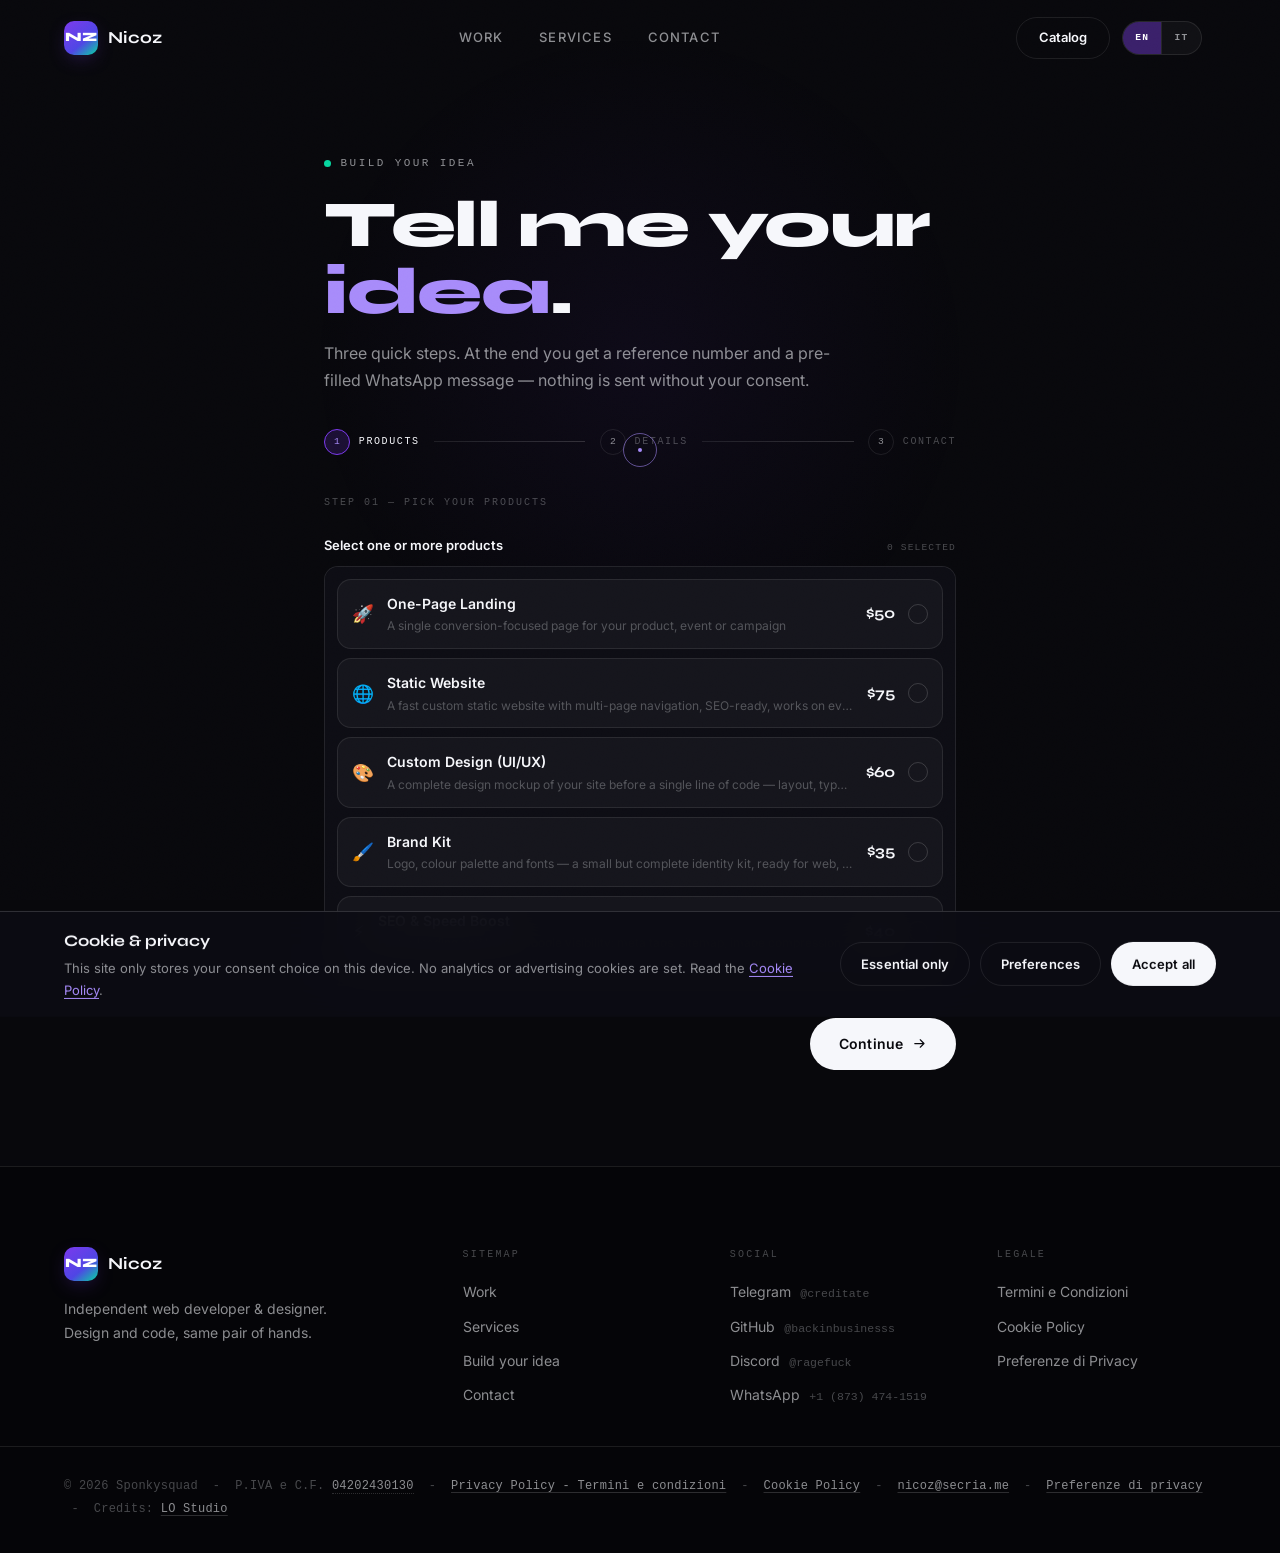
==== commit 52cd3d0b: "Sito bilingue EN default + switch IT (i18n.js, contenuti JSON it-block) + favicon PNG ND (img/ from " ====
--- a/build.html
+++ b/build.html
@@ -4,6 +4,7 @@
   <meta charset="UTF-8" />
   <meta name="viewport" content="width=device-width, initial-scale=1.0" />
   <title>Nicoz — Build Your Idea</title>
+  <meta property="og:image" content="https://nicozdev.online/img/og-icon.png" />
   <meta name="description" content="Tell Nicoz about your project in three quick steps: pick the products, describe the idea, leave a contact. You get a reference number and a pre-filled WhatsApp message." />
   <meta name="theme-color" content="#08080c" />
   <meta name="color-scheme" content="dark" />
@@ -11,15 +12,17 @@
   <meta property="og:type" content="website" />
   <meta property="og:title" content="Nicoz — Build Your Idea" />
   <meta property="og:description" content="Describe your project in three steps and get a reference number right away." />
-  <meta property="og:url" content="https://backinbusinesss.github.io/nicoz/build.html" />
-
-  <link rel="icon" href="data:image/svg+xml,%3Csvg xmlns='http://www.w3.org/2000/svg' viewBox='0 0 64 64'%3E%3Crect width='64' height='64' rx='14' fill='%2308080c'/%3E%3Ctext x='32' y='43' font-family='Helvetica,Arial,sans-serif' font-size='30' font-weight='700' text-anchor='middle' fill='%237c3aed'%3ENZ%3C/text%3E%3C/svg%3E" />
+  <meta property="og:url" content="https://nicozdev.online/build" />
+
+  <link rel="icon" type="image/png" sizes="32x32" href="img/favicon-32.png" />
+  <link rel="apple-touch-icon" href="img/apple-touch-icon.png" />
 
   <link rel="preconnect" href="https://fonts.googleapis.com" />
   <link rel="preconnect" href="https://fonts.gstatic.com" crossorigin />
   <link href="https://fonts.googleapis.com/css2?family=Syne:wght@400;600;700;800&family=Inter:wght@300;400;500;600&display=swap" rel="stylesheet" />
   <link rel="stylesheet" href="css/style.css" />
   <link rel="stylesheet" href="css/catalog.css" />
+  <script src="js/i18n.js"></script>
 </head>
 <body data-page="build">
 
@@ -32,19 +35,19 @@
   <!-- ══ HEADER ══ -->
   <header id="nav">
     <div class="nav-inner">
-      <a href="index.html" class="nav-logo" aria-label="Nicoz — home">
+      <a href="./" class="nav-logo" aria-label="Nicoz — home">
         <span class="nav-logo-mark">NZ</span>
         <span class="nav-logo-word">Nicoz</span>
       </a>
 
       <nav class="nav-links" aria-label="Primary">
-        <a href="index.html#projects" class="nav-link">Work</a>
-        <a href="catalogo.html" class="nav-link">Services</a>
-        <a href="index.html#contact" class="nav-link">Contact</a>
+        <a href="./#projects" class="nav-link">Work</a>
+        <a href="catalogo" class="nav-link">Services</a>
+        <a href="./#contact" class="nav-link">Contact</a>
       </nav>
 
       <div class="nav-end">
-        <a href="catalogo.html" class="btn btn-ghost nav-cta">Catalog</a>
+        <a href="catalogo" class="btn btn-ghost nav-cta">Catalog</a>
         <button id="nav-toggle" class="nav-toggle" aria-label="Open menu" aria-expanded="false" aria-controls="nav-panel">
           <span></span><span></span>
         </button>
@@ -54,9 +57,9 @@
 
   <div id="nav-panel" class="nav-panel" aria-hidden="true">
     <nav class="nav-panel-links" aria-label="Mobile">
-      <a href="index.html#projects"><em>01</em>Work</a>
-      <a href="catalogo.html"><em>02</em>Services</a>
-      <a href="index.html#contact"><em>03</em>Contact</a>
+      <a href="./#projects"><em>01</em>Work</a>
+      <a href="catalogo"><em>02</em>Services</a>
+      <a href="./#contact"><em>03</em>Contact</a>
     </nav>
     <div class="nav-panel-foot">
       <a href="https://t.me/creditate" target="_blank" rel="noopener">Telegram</a>
@@ -289,7 +292,7 @@
     <div class="container footer-grid">
 
       <div class="footer-brand">
-        <a href="index.html" class="nav-logo" aria-label="Nicoz — home">
+        <a href="./" class="nav-logo" aria-label="Nicoz — home">
           <span class="nav-logo-mark">NZ</span>
           <span class="nav-logo-word">Nicoz</span>
         </a>
@@ -298,10 +301,10 @@
 
       <nav class="footer-col" aria-label="Footer sitemap">
         <h4>Sitemap</h4>
-        <a href="index.html#projects">Work</a>
-        <a href="catalogo.html">Services</a>
-        <a href="build.html">Build your idea</a>
-        <a href="index.html#contact">Contact</a>
+        <a href="./#projects">Work</a>
+        <a href="catalogo">Services</a>
+        <a href="build">Build your idea</a>
+        <a href="./#contact">Contact</a>
       </nav>
 
       <nav class="footer-col" aria-label="Footer social">
@@ -314,9 +317,9 @@
 
       <div class="footer-col" aria-label="Footer legal">
         <h4>Legale</h4>
-        <a href="termini.html">Termini e Condizioni</a>
-        <a href="cookie.html">Cookie Policy</a>
-        <a href="cookie.html#preferenze" data-open-consent>Preferenze di Privacy</a>
+        <a href="termini">Termini e Condizioni</a>
+        <a href="cookie">Cookie Policy</a>
+        <a href="cookie#preferenze" data-open-consent>Preferenze di Privacy</a>
       </div>
 
     </div>
@@ -346,7 +349,7 @@
         <p>
           This site only stores your consent choice on this device.
           No analytics or advertising cookies are set.
-          Read the <a href="cookie.html">Cookie Policy</a>.
+          Read the <a href="cookie">Cookie Policy</a>.
         </p>
       </div>
       <div class="consent-actions">
@@ -395,7 +398,7 @@
         </label>
 
         <p class="modal-foot">
-          Full detail in the <a href="cookie.html">Cookie Policy</a>.
+          Full detail in the <a href="cookie">Cookie Policy</a>.
           You can change this at any time from the footer.
         </p>
       </div>
--- a/css/catalog.css
+++ b/css/catalog.css
@@ -656,3 +656,43 @@
   .fab { transition: none; }
   .wiz-panel.active { animation: none; }
 }
+
+
+/* -- language switch (EN | IT pill, injected by i18n.js) -- */
+.lang-switch {
+  display: inline-flex;
+  align-items: stretch;
+  border: 1px solid var(--border);
+  border-radius: var(--r-pill);
+  overflow: hidden;
+  background: var(--surface);
+  flex: none;
+}
+.lang-switch button {
+  font-family: var(--font-m);
+  font-size: .6rem;
+  font-weight: 600;
+  letter-spacing: .14em;
+  padding: .5rem .75rem;
+  color: var(--muted);
+  background: transparent;
+  border: 0;
+  cursor: pointer;
+  transition: color .25s var(--ease), background .25s var(--ease);
+}
+.lang-switch button + button { border-left: 1px solid var(--border); }
+.lang-switch button:hover { color: var(--white); }
+.lang-switch button.active {
+  color: #fff;
+  background: rgba(124,58,237,.4);
+}
+.lang-switch button:focus-visible {
+  outline: 2px solid var(--violet);
+  outline-offset: -2px;
+}
+.nav-end .lang-switch { margin-right: .9rem; }
+.nav-panel-foot .lang-switch { margin-bottom: 1.1rem; align-self: flex-start; }
+.nav-panel-foot {
+  display: flex;
+  flex-direction: column;
+}
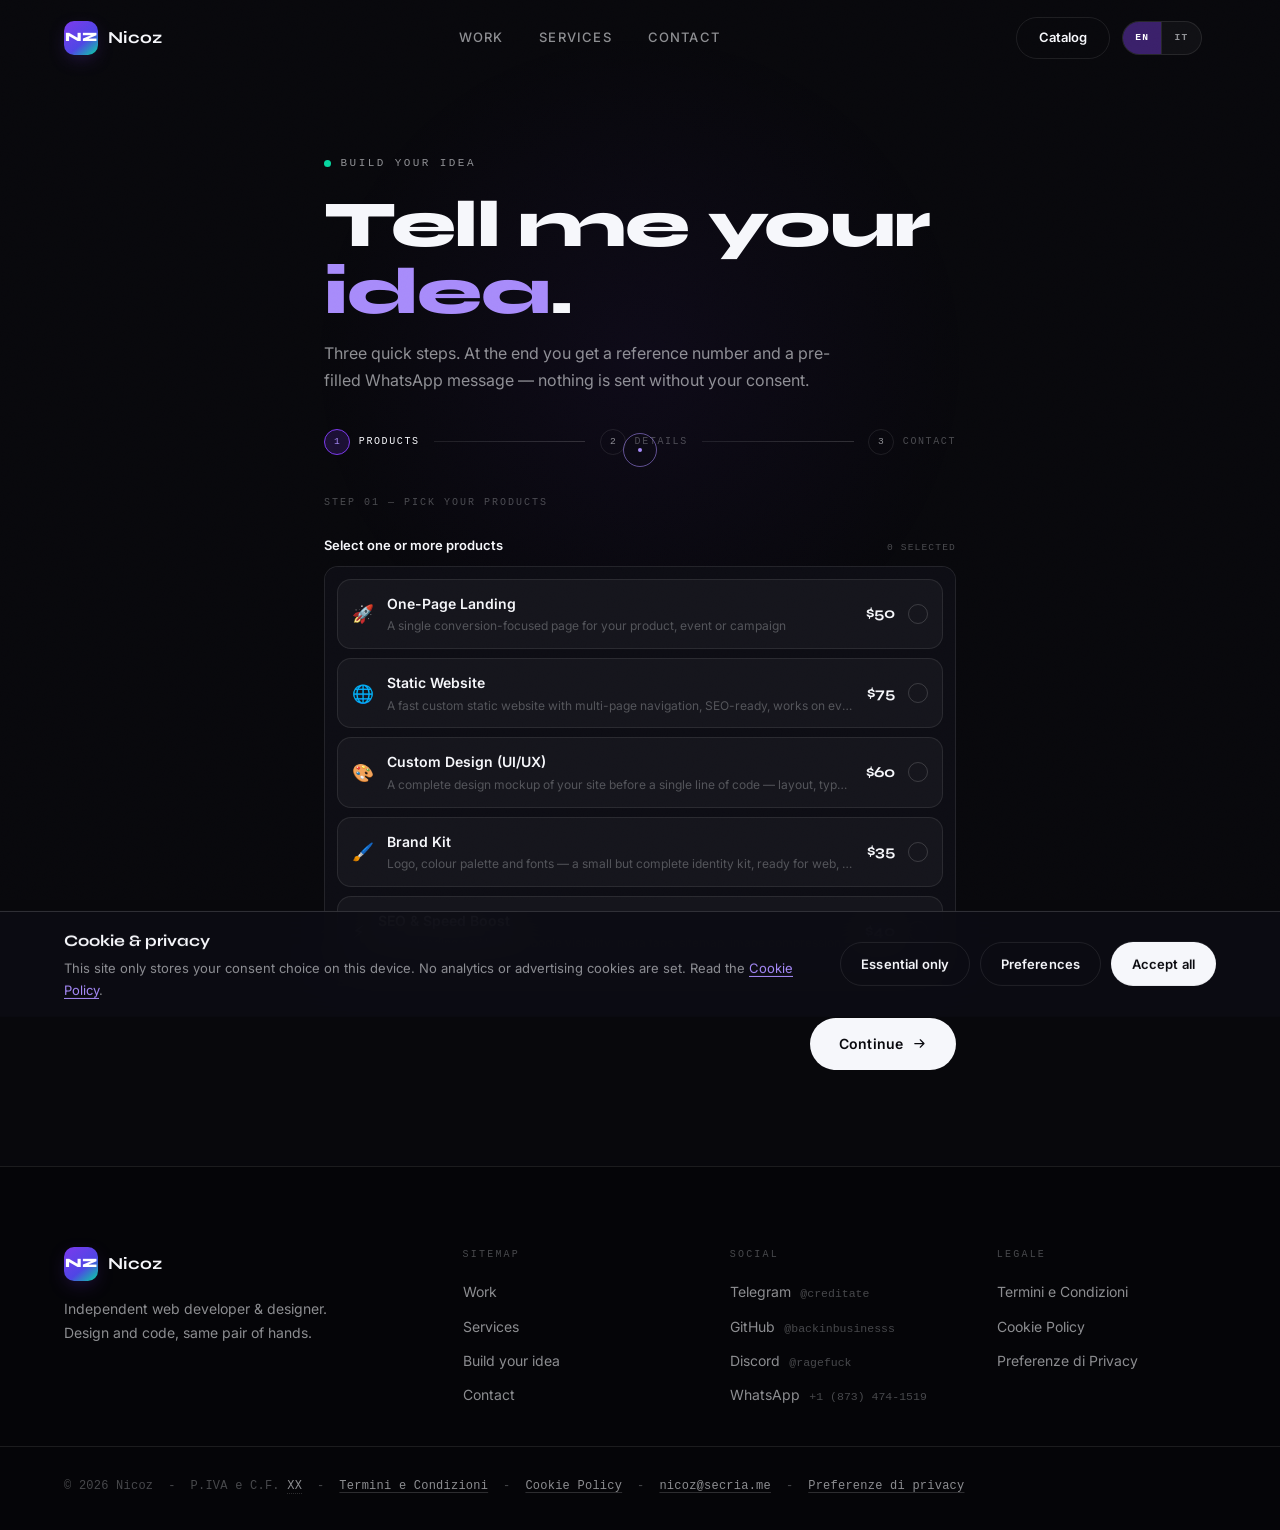
==== commit b3a657e2: "Demo live per i 9 servizi Website (demo.html + js/demos.js + css/demos.css), footer e pagine legali " ====
--- a/build.html
+++ b/build.html
@@ -326,17 +326,15 @@
 
     <div class="container footer-legal">
       <p class="footer-vat">
-        © 2026 Sponkysquad &nbsp;-&nbsp; P.IVA e C.F. <span class="selectable">04202430130</span>
+        &copy; 2026 Nicoz &nbsp;-&nbsp; P.IVA e C.F. <span class="selectable">XX</span>
         &nbsp;-&nbsp;
-        <a href="https://www.sponkysquad.it/wp-content/themes/foundation/documents/termini-condizioni-sponkyquad.pdf" target="_blank" rel="noopener noreferrer">Privacy Policy - Termini e condizioni</a>
+        <a href="termini">Termini e Condizioni</a>
         &nbsp;-&nbsp;
-        <a href="https://www.iubenda.com/privacy-policy/33780354/cookie-policy" target="_blank" rel="noopener noreferrer">Cookie Policy</a>
+        <a href="cookie">Cookie Policy</a>
         &nbsp;-&nbsp;
         <a href="mailto:nicoz@secria.me">nicoz@secria.me</a>
         &nbsp;-&nbsp;
         <a href="#" data-open-consent>Preferenze di privacy</a>
-        &nbsp;-&nbsp;
-        Credits: <a href="https://www.linoolmostudio.it/" target="_blank" rel="noopener noreferrer">LO Studio</a>
       </p>
     </div>
   </footer>
--- a/css/catalog.css
+++ b/css/catalog.css
@@ -204,6 +204,39 @@
 }
 .c-card-actions { display: flex; gap: .55rem; flex-wrap: wrap; }
 .c-card-actions .btn { padding: .6rem 1.15rem; font-size: .8125rem; }
+
+/* live demo link (products.json → demo: true) */
+.c-card-demo {
+  display: inline-flex; align-items: center; gap: .5rem;
+  align-self: flex-start;
+  font-family: var(--font-m);
+  font-size: .62rem; letter-spacing: .14em; text-transform: uppercase;
+  color: var(--white);
+  background: rgba(124, 58, 237, .18);
+  border: 1px solid rgba(124, 58, 237, .55);
+  border-radius: var(--r-pill);
+  padding: .42rem .95rem;
+  transition: background .25s var(--ease), border-color .25s var(--ease), transform .25s var(--ease);
+}
+.c-card-demo:hover {
+  background: rgba(124, 58, 237, .38);
+  border-color: var(--violet);
+  transform: translateY(-1px);
+}
+.c-demo-dot {
+  width: 7px; height: 7px; border-radius: 50%;
+  background: #34d399;
+  box-shadow: 0 0 0 0 rgba(52, 211, 153, .6);
+  animation: cDemoPulse 2.2s infinite;
+}
+@keyframes cDemoPulse {
+  0%   { box-shadow: 0 0 0 0 rgba(52, 211, 153, .55); }
+  70%  { box-shadow: 0 0 0 7px rgba(52, 211, 153, 0); }
+  100% { box-shadow: 0 0 0 0 rgba(52, 211, 153, 0); }
+}
+@media (prefers-reduced-motion: reduce) {
+  .c-demo-dot { animation: none; }
+}
 
 /* bundles — highlighted variant */
 .c-bundle-grid {
@@ -696,3 +729,34 @@
   display: flex;
   flex-direction: column;
 }
+
+/* ═══════════════════════════════════════════════════════════
+   LEGAL PAGES — native cursor fix
+   css/style.css hides the native cursor site-wide
+   (`body, a, button, label, input { cursor: none }`) because a
+   custom #cursor element takes over. The legal pages disable that
+   custom cursor (.legal-page #cursor { display: none }) but do not
+   ship a #cursor element at all, so the pointer vanished over
+   links, buttons and labels. Restore the native cursor there.
+   ═══════════════════════════════════════════════════════════ */
+.legal-page a,
+.legal-page button,
+.legal-page summary,
+.legal-page label,
+.legal-page input,
+.legal-page select,
+.legal-page textarea,
+.legal-page code,
+.legal-page pre,
+.legal-page .toggle,
+.legal-page .switch {
+  cursor: auto;
+}
+.legal-page a,
+.legal-page button,
+.legal-page summary,
+.legal-page .toggle,
+.legal-page .switch {
+  cursor: pointer;
+}
+.legal-page .switch { cursor: pointer; }
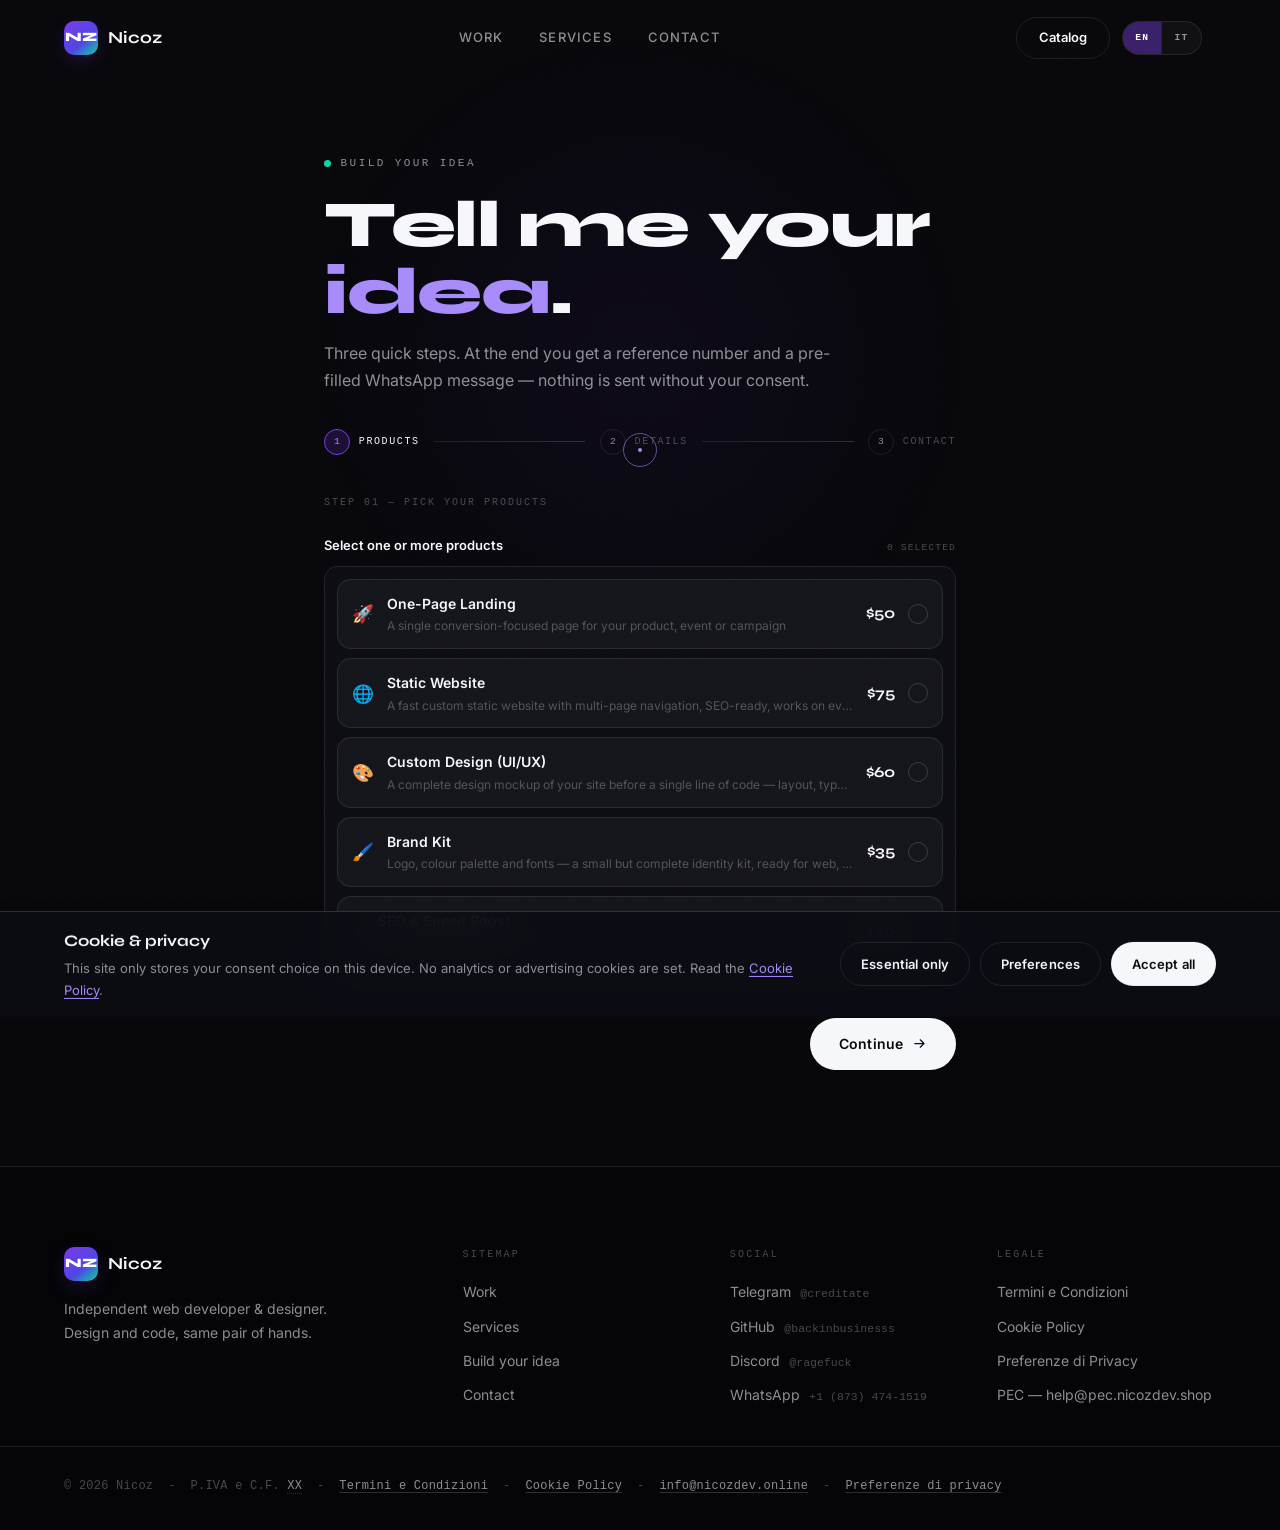
==== commit bd0838b6: "feat: update contacts — info@nicozdev.online + PEC help@pec.nicozdev.shop; auto form POST to formsub" ====
--- a/build.html
+++ b/build.html
@@ -79,6 +79,9 @@
           Three quick steps. At the end you get a reference number and a
           pre-filled WhatsApp message — nothing is sent without your consent.
         </p>
+        <p class="wiz-sent" id="wiz-sent" hidden>
+          <span>✓</span> Request sent to info@nicozdev.online — I&rsquo;ll get back to you soon.
+        </p>
       </div>
 
       <!-- progress -->
@@ -260,24 +263,38 @@
           <h2>Your request is ready.</h2>
           <span class="selectable ref" id="ws-ref">#IDEA-0000</span>
           <p>
-            One more tap and it lands on WhatsApp, already filled with your
-            products, details and contact info. You can edit the message
-            before sending.
+            One tap sends the request to info@nicozdev.online with your
+            products, details and contact info already filled in — you can
+            also open it on WhatsApp and edit the message before sending.
           </p>
           <div class="ws-actions">
             <a class="btn btn-solid" id="ws-wa" target="_blank" rel="noopener" href="#">
               <span>Open WhatsApp</span>
               <svg viewBox="0 0 20 20" fill="currentColor" aria-hidden="true"><path fill-rule="evenodd" d="M3 10a.75.75 0 01.75-.75h10.19L10.47 5.53a.75.75 0 111.06-1.06l5 5a.75.75 0 010 1.06l-5 5a.75.75 0 11-1.06-1.06l3.47-3.47H3.75A.75.75 0 013 10z" clip-rule="evenodd"/></svg>
             </a>
-            <a class="btn btn-ghost" id="ws-mail" href="#">
-              <span>Email instead</span>
-              <svg viewBox="0 0 20 20" fill="currentColor" aria-hidden="true"><path fill-rule="evenodd" d="M3 10a.75.75 0 01.75-.75h10.19L10.47 5.53a.75.75 0 111.06-1.06l5 5a.75.75 0 010 1.06l-5 5a.75.75 0 11-1.06-1.06l3.47-3.47H3.75A.75.75 0 013 10z" clip-rule="evenodd"/></svg>
-            </a>
+            <!-- real POST: the filled form is delivered to info@nicozdev.online -->
+            <form class="ws-mail-form" id="ws-mail-form"
+                  action="https://formsubmit.co/info@nicozdev.online"
+                  method="POST">
+              <input type="hidden" name="_subject" id="ws-mail-subject" value="New project request" />
+              <input type="hidden" name="_template" value="table" />
+              <input type="hidden" name="_captcha" value="false" />
+              <input type="hidden" name="_next" value="https://nicozdev.online/build?sent=1" />
+              <input type="hidden" name="name" id="ws-mail-name" value="" />
+              <input type="hidden" name="email" id="ws-mail-email" value="" />
+              <input type="hidden" name="message" id="ws-mail-body" value="" />
+              <button class="btn btn-ghost" id="ws-mail" type="submit">
+                <span>Send to info@nicozdev.online</span>
+                <svg viewBox="0 0 20 20" fill="currentColor" aria-hidden="true"><path fill-rule="evenodd" d="M3 10a.75.75 0 01.75-.75h10.19L10.47 5.53a.75.75 0 111.06-1.06l5 5a.75.75 0 010 1.06l-5 5a.75.75 0 11-1.06-1.06l3.47-3.47H3.75A.75.75 0 013 10z" clip-rule="evenodd"/></svg>
+              </button>
+            </form>
           </div>
           <p class="ws-note">
             Tip: keep the reference number — quote it in any follow-up.
-            You can also reach Nicoz directly at
-            <a href="mailto:nicoz@secria.me" style="color: var(--mint);">nicoz@secria.me</a>.
+            The form above is also sent to
+            <a href="mailto:info@nicozdev.online" style="color: var(--mint);">info@nicozdev.online</a>.
+            For contracts and formal documents use the PEC
+            <a href="mailto:help@pec.nicozdev.shop" style="color: var(--mint);">help@pec.nicozdev.shop</a>.
           </p>
         </div>
       </div>
@@ -320,6 +337,7 @@
         <a href="termini">Termini e Condizioni</a>
         <a href="cookie">Cookie Policy</a>
         <a href="cookie#preferenze" data-open-consent>Preferenze di Privacy</a>
+        <a href="mailto:help@pec.nicozdev.shop">PEC&nbsp;&mdash;&nbsp;help@pec.nicozdev.shop</a>
       </div>
 
     </div>
@@ -332,7 +350,7 @@
         &nbsp;-&nbsp;
         <a href="cookie">Cookie Policy</a>
         &nbsp;-&nbsp;
-        <a href="mailto:nicoz@secria.me">nicoz@secria.me</a>
+        <a href="mailto:info@nicozdev.online">info@nicozdev.online</a>
         &nbsp;-&nbsp;
         <a href="#" data-open-consent>Preferenze di privacy</a>
       </p>
--- a/css/catalog.css
+++ b/css/catalog.css
@@ -665,8 +665,34 @@
   margin-bottom: 1.1rem;
 }
 .wiz-success p { color: var(--muted); font-size: .9rem; max-width: 46ch; margin: 0 auto 2rem; }
-.ws-actions { display: flex; justify-content: center; gap: .75rem; flex-wrap: wrap; }
+.ws-actions { display: flex; justify-content: center; gap: .75rem; flex-wrap: wrap; align-items: center; }
+/* the email CTA is a real POST form (delivers the filled form to info@) */
+.ws-mail-form { display: inline-flex; margin: 0; }
+.ws-mail-form .btn { cursor: pointer; }
 .ws-note { font-size: .75rem; color: var(--dimmed); margin-top: 1.5rem; }
+.ws-note a { color: var(--mint); }
+
+/* "request sent" confirmation */
+.wiz-sent {
+  display: flex; align-items: center; gap: .6rem;
+  margin-top: 1.4rem;
+  font-size: .85rem;
+  color: var(--mint);
+  border: 1px solid rgba(6,214,160,.4);
+  background: rgba(6,214,160,.08);
+  border-radius: var(--r-pill);
+  padding: .7rem 1.2rem;
+  width: fit-content;
+}
+.wiz-sent[hidden] { display: none; }
+.wiz-sent span {
+  display: grid; place-items: center;
+  width: 20px; height: 20px; border-radius: 50%;
+  font-size: .7rem; font-weight: 700;
+  background: rgba(6,214,160,.18);
+  border: 1px solid rgba(6,214,160,.5);
+  flex: none;
+}
 
 /* ── RESPONSIVE ────────────────────────────────────────── */
 @media (max-width: 1080px) {
